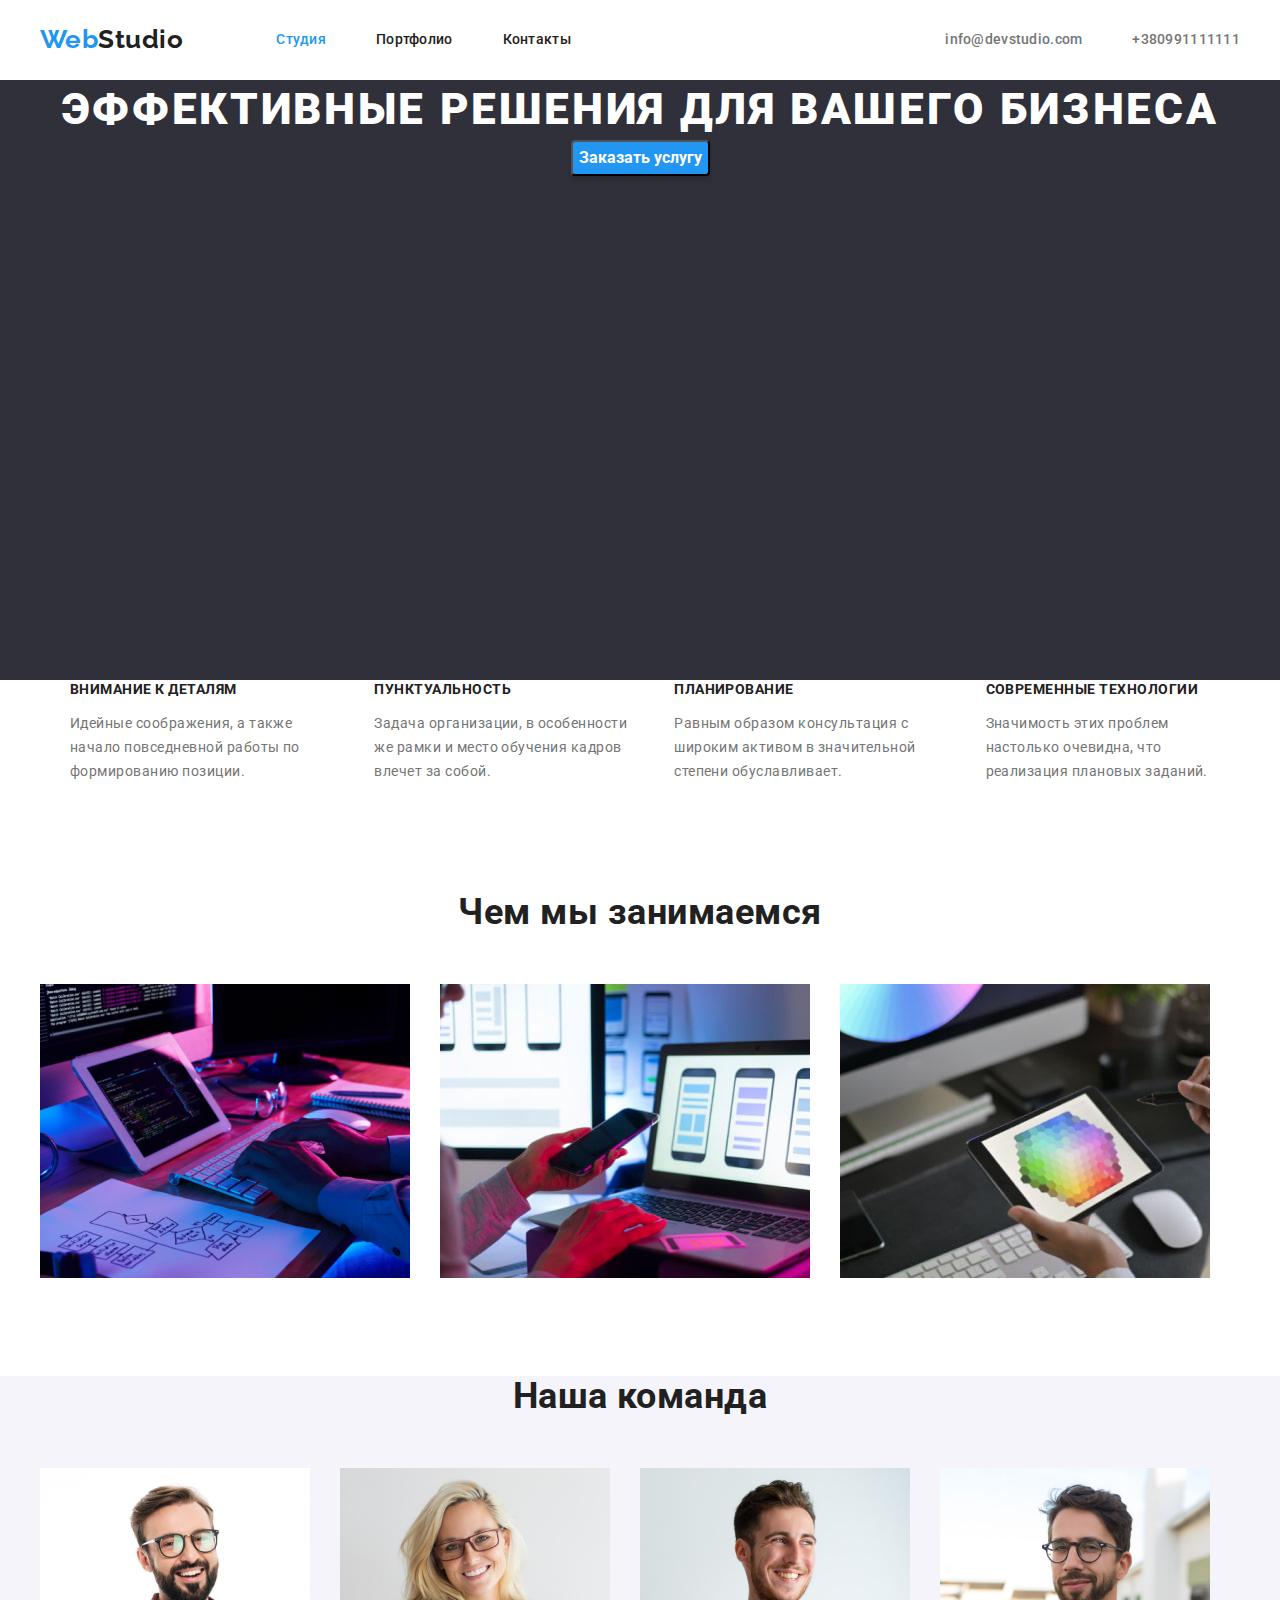
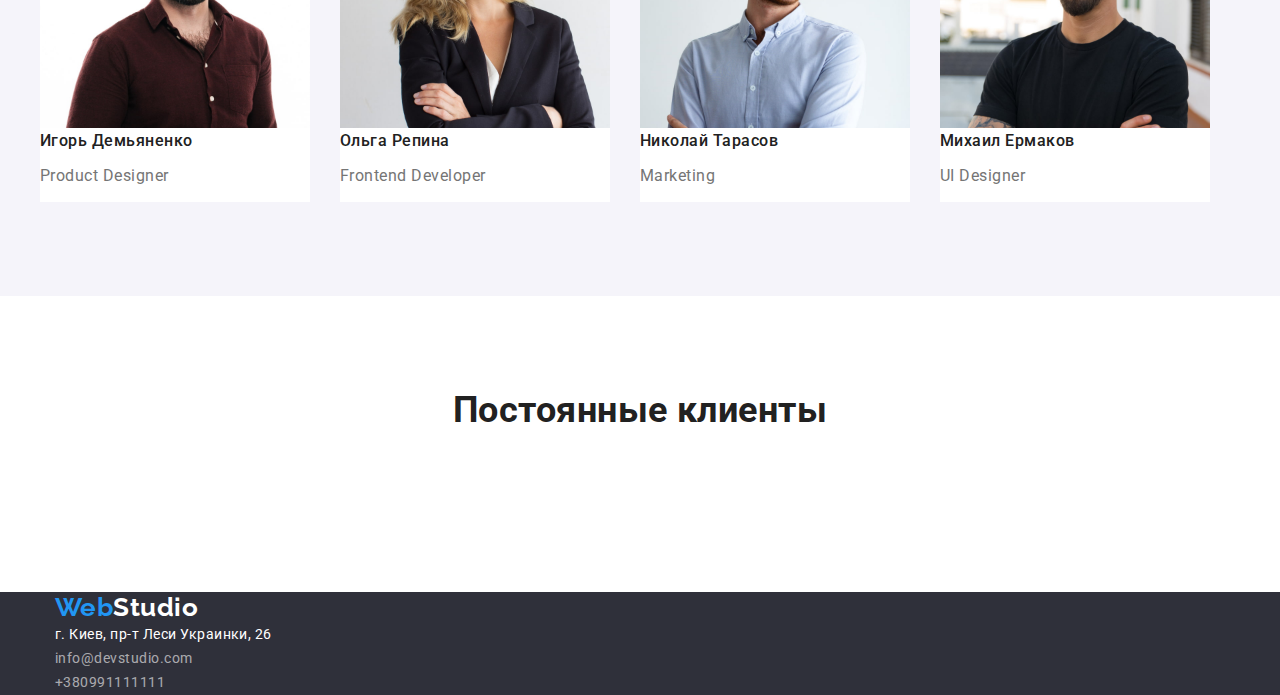
==== index.html @ bba6cf18 "comit 4" ====
<!DOCTYPE html>
<html lang="en"></html>
<head>
  <meta charset="UTF-8" />
  <meta name="vievport" content="width=device-width, initial-scale=1.0" />
  <title>Document</title>
  <link
    href="https://fonts.googleapis.com/css2?family=Raleway:wght@700&family=Roboto:wght@400;500;700;900&display=swap"
    rel="stylesheet"
  />
  <link
    rel="stylesheet"
    href="https://cdnjs.cloudflare.com/ajax/libs/modern-normalize/1.1.0/modern-normalize.min.css"
  />
  <link rel="stylesheet" href="./css/styles.css" />
</head>
<body>
  <header>
    <div class="container header">
      <!-- <logo> -->
      <a href="./images/webStudio.jpg" class="logo heder"
        >Web<span class="studio">Studio</span></a
      >
      <!-- <nav> -->
      <nav>
        <ul class="site-nav list">
          <li class="item">
            <a href="./index.html" class="link curent">Студия</a>
          </li>
          <li class="item">
            <a href="./portfolio.html" class="link">Портфолио</a>
          </li>
          <li class="item">
            <a href="/" class="link">Контакты</a>
          </li>
        </ul>
      </nav>
      <!-- auth -->
      <ul class="site-auth list">
        <li class="item">
          <a href="emailto:info@devstudio.com" class="link"
            >info@devstudio.com</a
          >
        </li>
        <li class="item">
          <a href="tel=+380991111111" class="link">+380991111111</a>
        </li>
      </ul>
    </div>
  </header>

  <!-- <types of work> -->

  <main>
    <!-- hero -->
    <section class="content button">
      <h1 class="hero-text">Эффективные решения для вашего бизнеса</h1>
      <button class="primary" type="button">Заказать услугу</button>
    </section>

    <!-- approach in work -->
    <section class="content work">
      <ul class="list container">
        <li class="work-factory">
          <b class="work-main">Внимание к деталям</b>
          <p class="work-secondary">
            Идейные соображения, а также начало повседневной работы по
            формированию позиции.
          </p>
        </li>
        <li class="work-factory">
          <b class="work-main">Пунктуальность</b>
          <p class="work-secondary">
            Задача организации, в особенности же рамки и место обучения кадров
            влечет за собой.
          </p>
        </li>
        <li class="work-factory">
          <b class="work-main">Планирование</b>
          <p class="work-secondary">
            Равным образом консультация с широким активом в значительной степени
            обуславливает.
          </p>
        </li>
        <li class="work-factory">
          <b class="work-main">Современные технологии</b>
          <p class="work-secondary">
            Значимость этих проблем настолько очевидна, что реализация плановых
            заданий.
          </p>
        </li>
      </ul>
    </section>

    <!-- <types of work in photo> -->
    <section class="content photo">
      <h2 class="head-text">Чем мы занимаемся</h2>
      <ul class="list container">
        <li class="photo-factory">
          <img
            src="./images/img.jpg"
            width="370"
            alt="Bерстка дизайн внешнее оформление"
          />
        </li>
        <li class="photo-factory">
          <img
            src="./images/img2.jpg"
            width="370"
            alt="Разработка мобильный приложений"
          />
        </li>
        <li class="photo-factory">
          <img
            src="./images/img3.jpg"
            width="370"
            alt="Творческая деятельность"
          />
        </li>
      </ul>
    </section>

    <!-- <employees> -->
    <section class="content employees">
      <h2 class="head-text">Наша команда</h2>
      <ul class="list container">
        <li class="fon">
          <img src="./images/1.jpg" width="270" alt="Дезайнер" />
          <h3 class="employees-main">Игорь Демьяненко</h3>
          <p class="employees-secondary">Product Designer</p>
        </li>
        <li class="fon">
          <img src="./images/2.jpg" width="270" alt="Frontend разработчик" />
          <h3 class="employees-main">Ольга Репина</h3>
          <p class="employees-secondary">Frontend Developer</p>
        </li>
        <li class="fon">
          <img src="./images/3.jpg" width="270" alt="Маркетолог" />
          <h3 class="employees-main">Николай Тарасов</h3>
          <p class="employees-secondary">Marketing</p>
        </li>
        <li class="fon">
          <img src="./images/4.jpg" width="270" alt="Дизайнер" />
          <h3 class="employees-main">Михаил Ермаков</h3>
          <p class="employees-secondary">UI Designer</p>
        </li>
      </ul>
    </section>
    <section>
      <h2 class="head-text">Постоянные клиенты</h2>
      <ul>
        <li></li>
        <li></li>
        <li></li>
        <li></li>
        <li></li>
        <li></li>
      </ul>
    </section>
  </main>

  <!-- <supporting information> -->
  <footer class="footer">
    <div class="container-footer">
      <a href="./images/webStudio.jpg" class="logo footer"
        >Web<span class="footer-studio">Studio</span></a
      >
      <adress>
        <ul class="list">
          <li>
            <a
              href="https://www.google.com/maps/place/%D0%B1%D1%83%D0%BB%D1%8C%D0%B2%D0%B0%D1%80+%D0%9B%D0%B5%D1%81%D1%96+%D0%A3%D0%BA%D1%80%D0%B0%D1%97%D0%BD%D0%BA%D0%B8,+26,+%D0%9A%D0%B8%D1%97%D0%B2,+02000/@50.4265807,30.5361971,17z/data=!3m1!4b1!4m5!3m4!1s0x40d4cf0e033ecbe9:0x57a4dffefec77da0!8m2!3d50.4265807!4d30.5383858"
              target="_blank"
              rel="noopener noreferrer"
              class="footer-adres"
              >г. Киев, пр-т Леси Украинки, 26</a
            >
          </li>
          <li>
            <a href="emailto:info@devstudio.com" class="footer-nav"
              >info@devstudio.com</a
            >
          </li>
          <li>
            <a href="tel=+380991111111" class="footer-nav">+380991111111</a>
          </li>
        </ul>
      </adress>
    </div>
  </footer>
</body>
---- css/styles.css ----
:root {
  --primery-text-cplor: #212121;
  --secondary-color: rgba(117, 117, 117, 1);
  --akcent: #2196f3;
  --primary-wite-color: #fff;
  --secondary-color-two: rgba(245, 244, 250, 1);
  --color-fon-hed-fot: rgba(47, 48, 58, 1);
}

body {
  background-color: var(--primary-wite-color);
  color: var(--primery-text-cplor);

  font-family: Roboto, sans-serif;
  letter-spacing: 0.03em;
}

b,
ul,
h1,
h2,
h3,
h4,
h5,
h6 {
  margin: 0;
  padding-left: 0;
}

.list {
  list-style: none;
}

.container {
  display: flex;
  margin-left: auto;
  margin-right: auto;
  align-items: center;
  padding-left: 15px;
  padding-right: 15px;
  width: 1230px;
}

.container-footer {
  margin-left: auto;
  margin-right: auto;
  align-items: center;
  padding-left: 15px;
  padding-right: 15px;
  width: 1200px;
}

/* button----------------------------------------  */
button {
  cursor: pointer;
}
/* button hero */
.button .primary {
  color: var(--primary-wite-color);
  background-color: var(--akcent);

  box-shadow: 0px 4px 4px rgba(0, 0, 0, 0.15);
  border-radius: 4px;

  font-weight: 700;
  font-size: 16px;
  line-height: 30px;
}
/* button two page */
.button .secondary {
  margin-top: 94px;

  font-family: Roboto, sans-serif;
  color: var(--primery-text-cplor);
  background-color: var(--secondary-color-two);
  cursor: pointer;
  font-family: Roboto, sans-serif;

  border-radius: 4px;

  font-weight: 500;
  font-size: 16px;
  line-height: 1.62;
}

.button .secondary:hover,
.button .secondary:focus {
  color: var(--primary-wite-color);
  background-color: var(--akcent);
}

/* header---------------------------------------- */

/* logo----------------------------------------  */

.logo.heder {
  margin-right: 93px;

  color: var(--akcent);
  font-family: Raleway, sans-serif;
  font-weight: 700;
  font-size: 26px;
  line-height: 1.2;

  text-decoration: none;
}

.logo .studio {
  color: var(--primery-text-cplor);
}

/* nav----------------------------------------- */
.site-nav {
  display: flex;
}
.site-nav .item {
  margin-right: 50px;
}
.site-nav .item:last-child {
  margin-right: 0;
}
.site-nav .link {
  display: block;
  padding-top: 32px;
  padding-bottom: 32px;

  color: var(--primery-text-cplor);
  font-weight: 500;
  font-size: 14px;
  line-height: 1.14;
  letter-spacing: 0.02em;

  text-decoration: none;
}
.site-nav .link:hover,
.site-nav .link:focus {
  color: var(--akcent);
}

/* auth----------------------------------------  */
.site-auth {
  display: flex;
  margin-left: auto;
}
.site-auth .item + .item {
  margin-left: 50px;
}
.site-auth .link {
  display: block;
  padding-top: 32px;
  padding-bottom: 32px;

  color: var(--secondary-color);
  font-weight: 500;
  font-size: 14px;
  line-height: 1.14;
  letter-spacing: 0.02em;
  text-decoration: none;
}
.site-auth .link:hover,
.site-auth .link:focus {
  color: var(--akcent);
}

.site-nav .link.curent {
  color: var(--akcent);
}

/* main---------------------------------------- */
/* hero---------------------------------------- */
.content.button {
  background-color: var(--color-fon-hed-fot);
  text-transform: uppercase;

  text-align: center;

  height: 600px;
  margin-left: auto;
  margin-right: auto;
}
.content .hero-text {
  color: var(--primary-wite-color);
  font-weight: 900;
  font-size: 44px;
  line-height: 1.36;
  text-align: center;
  letter-spacing: 0.06em;
}
/* work---------------------------------------- */
.work-factory {
  margin-left: 30px;
}
.work-factory:nth-child(+ 3) {
  margin-right: 0;
}
.work-main {
  text-transform: uppercase;
  font-weight: 700;
  font-size: 14px;
  line-height: 1.14;
}
.work-secondary {
  color: var(--secondary-color);

  font-size: 14px;
  line-height: 1.71;
}

/* photo---------------------------------------- */
.photo-factory {
  margin-right: 30px;
}
.photo-factory:nth-child(+ 3) {
  margin-right: 0;
}

.head-text {
  font-weight: 700;
  font-size: 36px;
  line-height: 1.16;
  text-align: center;
  margin-top: 94px;
  margin-bottom: 50px;
}
/* employees---------------------------------------- */
.content.employees {
  background-color: var(--secondary-color-two);
}
.content.employees .fon {
  background-color: var(--primary-wite-color);
  margin-right: 30px;
  margin-bottom: 94px;
}
.fon:nth-child(+ 1) {
  margin: 0;
}
.content .employees-main {
  font-weight: 500;
  font-size: 16px;
  line-height: 1.18;
}
.content .employees-secondary {
  color: var(--secondary-color);

  font-size: 16px;
  line-height: 1.18;
}

/* content two page---------------------------------------- */
.container.main {
  margin-left: auto;
  margin-right: auto;
}

.content-two-page {
  display: flex;
  flex-wrap: wrap;
  margin-top: 50px;
  margin-bottom: 94px;
}

.photo-text {
  box-sizing: border-box;
  /* border: 1px;
  border-color: aquamarine;  */

  height: 404px;
  width: 370px;
  margin-right: 30px;
  margin-bottom: 30px;
}
.photo-text:nth-child(3n) {
  margin-right: 0;
}
.photo-text:nth-last-child(-n + 3) {
  margin-bottom: 0;
}
.photo-imag {
  text-decoration: none;
}

.photo-main {
  color: var(--primery-text-cplor);
  font-weight: 700;
  font-size: 18px;
  line-height: 2;
  letter-spacing: 0.06em;
}
.photo-secondary {
  color: var(--secondary-color);

  font-size: 18px;
  line-height: 1.97;
}

/* footer---------------------------------------- */
.footer {
  background-color: var(--color-fon-hed-fot);
}
.logo.footer {
  color: var(--akcent);
  font-family: Raleway, sans-serif;
  font-weight: 700;
  font-size: 26px;
  line-height: 1.2;

  text-decoration: none;
}
.footer-studio {
  color: var(--primary-wite-color);
}
.footer .footer-adres {
  color: #fff;

  font-size: 14px;
  line-height: 1.7;

  text-decoration: none;
}
.footer .footer-nav {
  color: rgba(255, 255, 255, 0.6);

  font-size: 14px;
  line-height: 1.7;

  text-decoration: none;
}

/* support information---------------------------------------- */

/* wite: #FFFFFF */
/* color header and footer: rgba(47, 48, 58, 1) */
/* secondary color page: rgba(245, 244, 250, 1) */

/* akcent color: #2196F3 */

/* main text color: #212121 */
/* secondary text color: rgba(117, 117, 117, 1) */

/* color secondary text address: rgba(255, 255, 255, 0.6) */
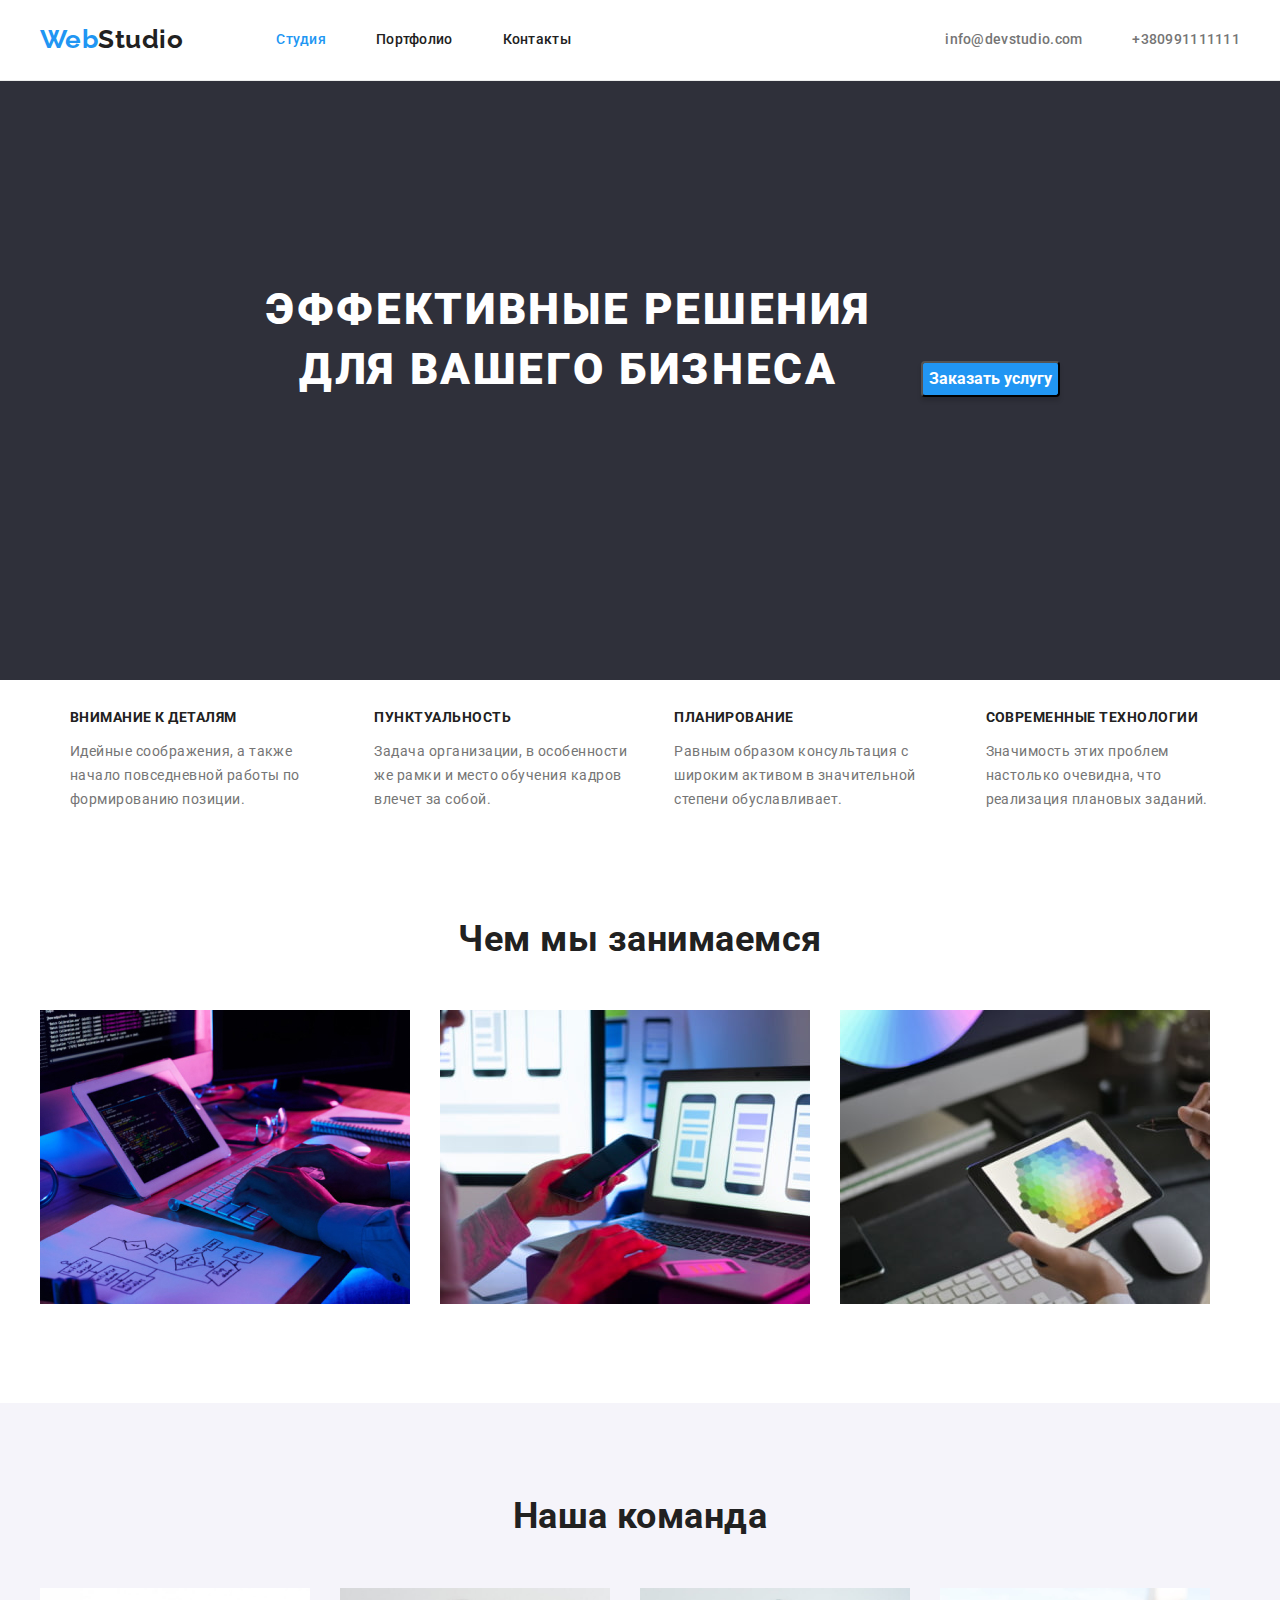
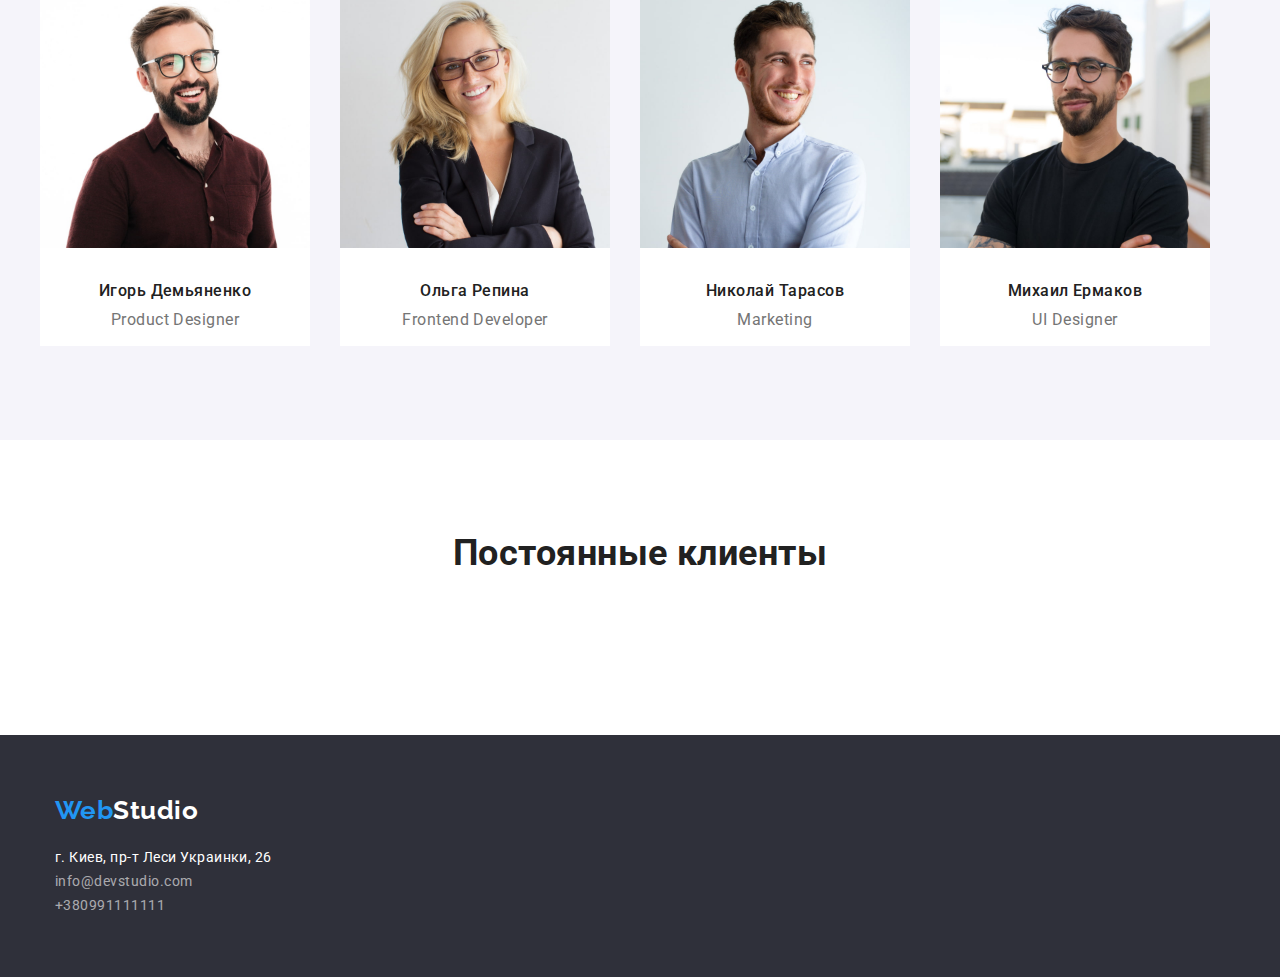
==== commit 08ee02a7: "comit 5" ====
--- a/index.html
+++ b/index.html
@@ -122,27 +122,35 @@
 
     <!-- <employees> -->
     <section class="content employees">
-      <h2 class="head-text">Наша команда</h2>
+      <h2 class="head-text-employees">Наша команда</h2>
       <ul class="list container">
         <li class="fon">
           <img src="./images/1.jpg" width="270" alt="Дезайнер" />
-          <h3 class="employees-main">Игорь Демьяненко</h3>
-          <p class="employees-secondary">Product Designer</p>
+          <div class="photo-text-page-one">
+            <h3 class="employees-main">Игорь Демьяненко</h3>
+            <p class="employees-secondary">Product Designer</p>
+          </div>
         </li>
         <li class="fon">
           <img src="./images/2.jpg" width="270" alt="Frontend разработчик" />
-          <h3 class="employees-main">Ольга Репина</h3>
-          <p class="employees-secondary">Frontend Developer</p>
+          <div class="photo-text-page-one">
+            <h3 class="employees-main">Ольга Репина</h3>
+            <p class="employees-secondary">Frontend Developer</p>
+          </div>
         </li>
         <li class="fon">
           <img src="./images/3.jpg" width="270" alt="Маркетолог" />
-          <h3 class="employees-main">Николай Тарасов</h3>
-          <p class="employees-secondary">Marketing</p>
+          <div class="photo-text-page-one">
+            <h3 class="employees-main">Николай Тарасов</h3>
+            <p class="employees-secondary">Marketing</p>
+          </div>
         </li>
         <li class="fon">
           <img src="./images/4.jpg" width="270" alt="Дизайнер" />
-          <h3 class="employees-main">Михаил Ермаков</h3>
-          <p class="employees-secondary">UI Designer</p>
+          <div class="photo-text-page-one">
+            <h3 class="employees-main">Михаил Ермаков</h3>
+            <p class="employees-secondary">UI Designer</p>
+          </div>
         </li>
       </ul>
     </section>
--- a/css/styles.css
+++ b/css/styles.css
@@ -56,6 +56,8 @@
 }
 /* button hero */
 .button .primary {
+  display: inline-block;
+
   color: var(--primary-wite-color);
   background-color: var(--akcent);
 
@@ -68,8 +70,6 @@
 }
 /* button two page */
 .button .secondary {
-  margin-top: 94px;
-
   font-family: Roboto, sans-serif;
   color: var(--primery-text-cplor);
   background-color: var(--secondary-color-two);
@@ -129,7 +129,6 @@
   font-size: 14px;
   line-height: 1.14;
   letter-spacing: 0.02em;
-
   text-decoration: none;
 }
 .site-nav .link:hover,
@@ -138,6 +137,9 @@
 }
 
 /* auth----------------------------------------  */
+header {
+  outline: 1px solid rgba(236, 236, 236, 1);
+}
 .site-auth {
   display: flex;
   margin-left: auto;
@@ -169,16 +171,21 @@
 /* main---------------------------------------- */
 /* hero---------------------------------------- */
 .content.button {
-  background-color: var(--color-fon-hed-fot);
-  text-transform: uppercase;
-
-  text-align: center;
-
+  text-align: center;
   height: 600px;
   margin-left: auto;
   margin-right: auto;
+
+  background-color: var(--color-fon-hed-fot);
+  text-transform: uppercase;
 }
 .content .hero-text {
+  display: inline-block;
+  width: 696px;
+  height: 120px;
+  padding-top: 200px;
+  text-align: center;
+
   color: var(--primary-wite-color);
   font-weight: 900;
   font-size: 44px;
@@ -194,6 +201,9 @@
   margin-right: 0;
 }
 .work-main {
+  display: block;
+  margin-top: 30px;
+
   text-transform: uppercase;
   font-weight: 700;
   font-size: 14px;
@@ -201,7 +211,6 @@
 }
 .work-secondary {
   color: var(--secondary-color);
-
   font-size: 14px;
   line-height: 1.71;
 }
@@ -215,14 +224,26 @@
 }
 
 .head-text {
+  text-align: center;
+  margin-bottom: 50px;
+  padding-top: 93px;
+
   font-weight: 700;
   font-size: 36px;
   line-height: 1.16;
+}
+
+/* employees---------------------------------------- */
+.head-text-employees {
   text-align: center;
   margin-top: 94px;
   margin-bottom: 50px;
-}
-/* employees---------------------------------------- */
+  padding-top: 93px;
+
+  font-weight: 700;
+  font-size: 36px;
+  line-height: 1.16;
+}
 .content.employees {
   background-color: var(--secondary-color-two);
 }
@@ -234,36 +255,46 @@
 .fon:nth-child(+ 1) {
   margin: 0;
 }
+.photo-text-page-one {
+  display: block;
+  text-align: center;
+}
 .content .employees-main {
   font-weight: 500;
   font-size: 16px;
   line-height: 1.18;
+  margin-top: 30px;
 }
 .content .employees-secondary {
   color: var(--secondary-color);
 
   font-size: 16px;
   line-height: 1.18;
+
+  margin-top: 10px;
 }
 
 /* content two page---------------------------------------- */
+
 .container.main {
-  margin-left: auto;
-  margin-right: auto;
-}
-
+  padding-top: 93px;
+}
+.container.main .secondary {
+  display: inline-block;
+  margin-right: 8px;
+}
 .content-two-page {
   display: flex;
   flex-wrap: wrap;
   margin-top: 50px;
   margin-bottom: 94px;
 }
+.text-info-photo {
+  display: inline-block;
+}
 
 .photo-text {
   box-sizing: border-box;
-  /* border: 1px;
-  border-color: aquamarine;  */
-
   height: 404px;
   width: 370px;
   margin-right: 30px;
@@ -280,6 +311,11 @@
 }
 
 .photo-main {
+  display: inline-block;
+  width: 322px;
+  height: 36;
+  text-align: left;
+
   color: var(--primery-text-cplor);
   font-weight: 700;
   font-size: 18px;
@@ -287,6 +323,12 @@
   letter-spacing: 0.06em;
 }
 .photo-secondary {
+  display: inline-block;
+  width: 322px;
+  height: 30;
+  text-align: left;
+  margin-top: 4px;
+
   color: var(--secondary-color);
 
   font-size: 18px;
@@ -297,7 +339,12 @@
 .footer {
   background-color: var(--color-fon-hed-fot);
 }
+.container-footer {
+  padding-top: 60px;
+  padding-bottom: 60px;
+}
 .logo.footer {
+  display: block;
   color: var(--akcent);
   font-family: Raleway, sans-serif;
   font-weight: 700;
@@ -305,13 +352,13 @@
   line-height: 1.2;
 
   text-decoration: none;
+  margin-bottom: 20px;
 }
 .footer-studio {
   color: var(--primary-wite-color);
 }
 .footer .footer-adres {
   color: #fff;
-
   font-size: 14px;
   line-height: 1.7;
 
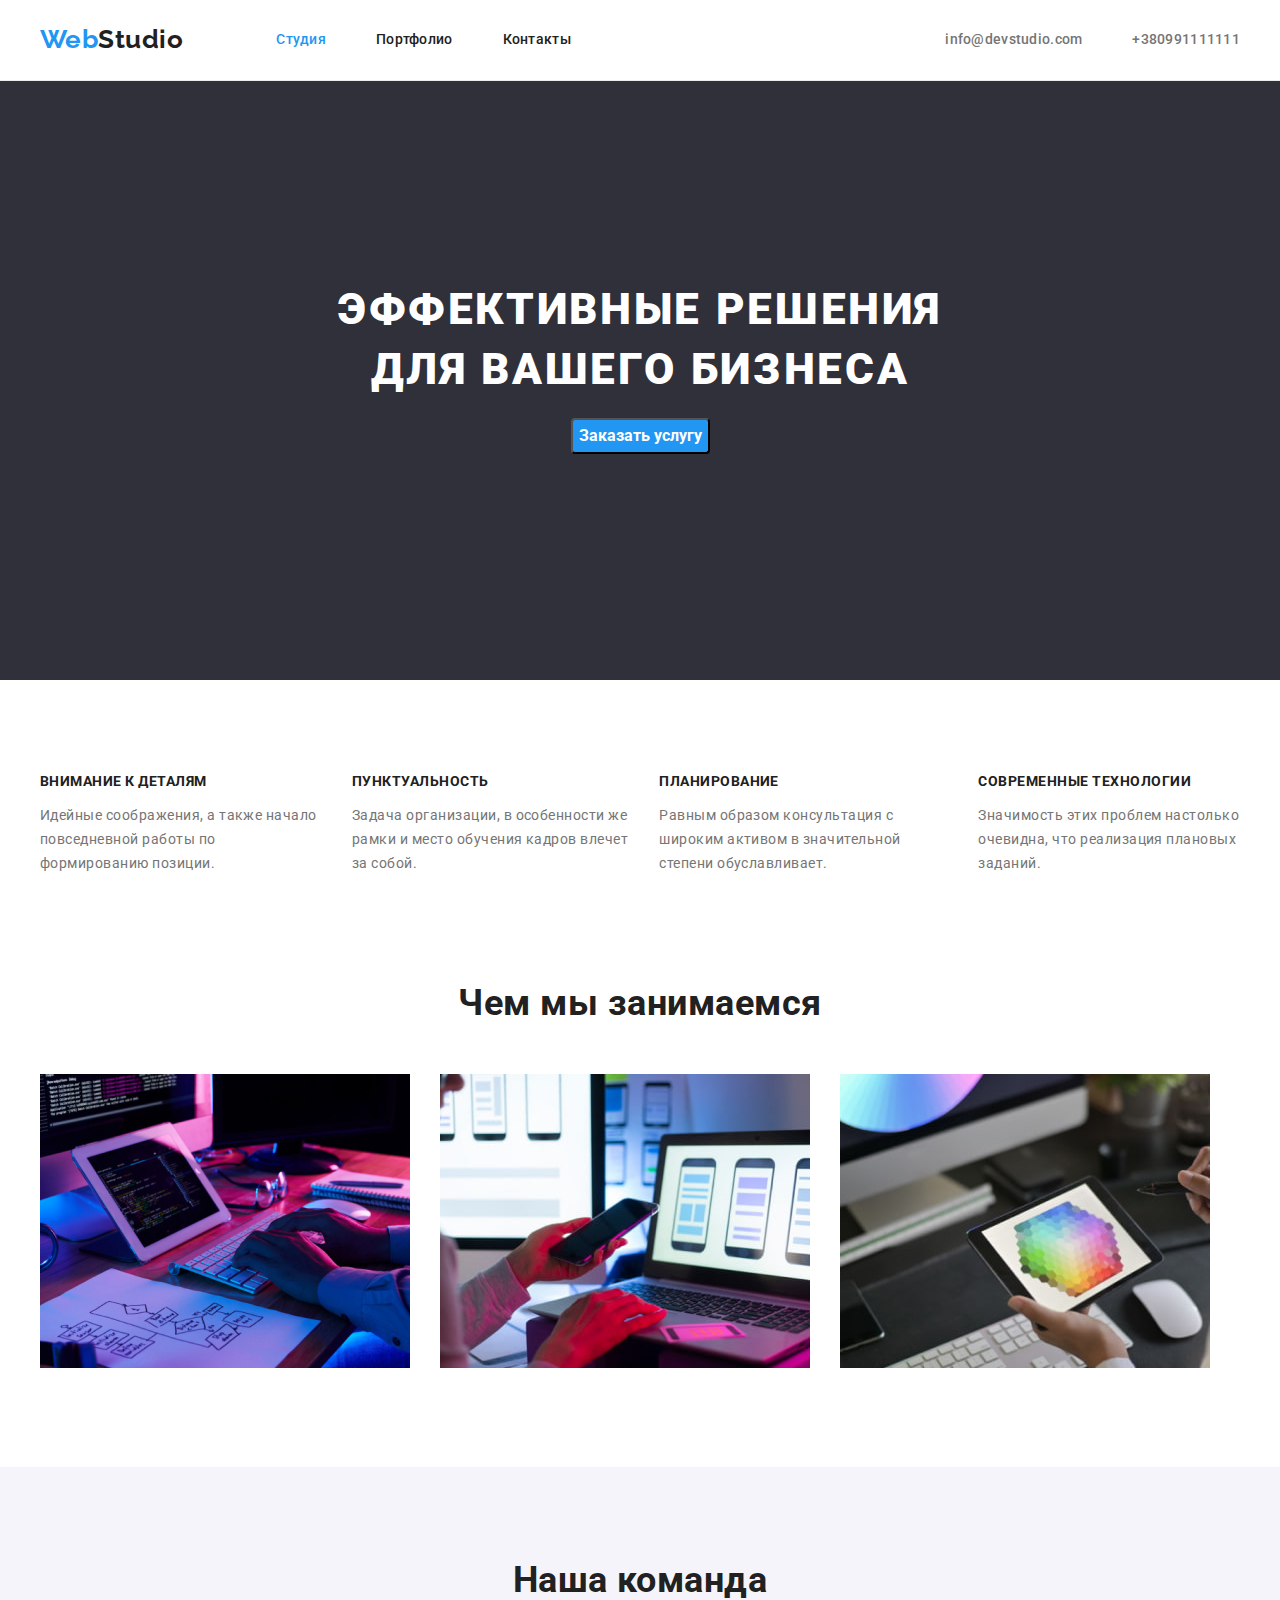
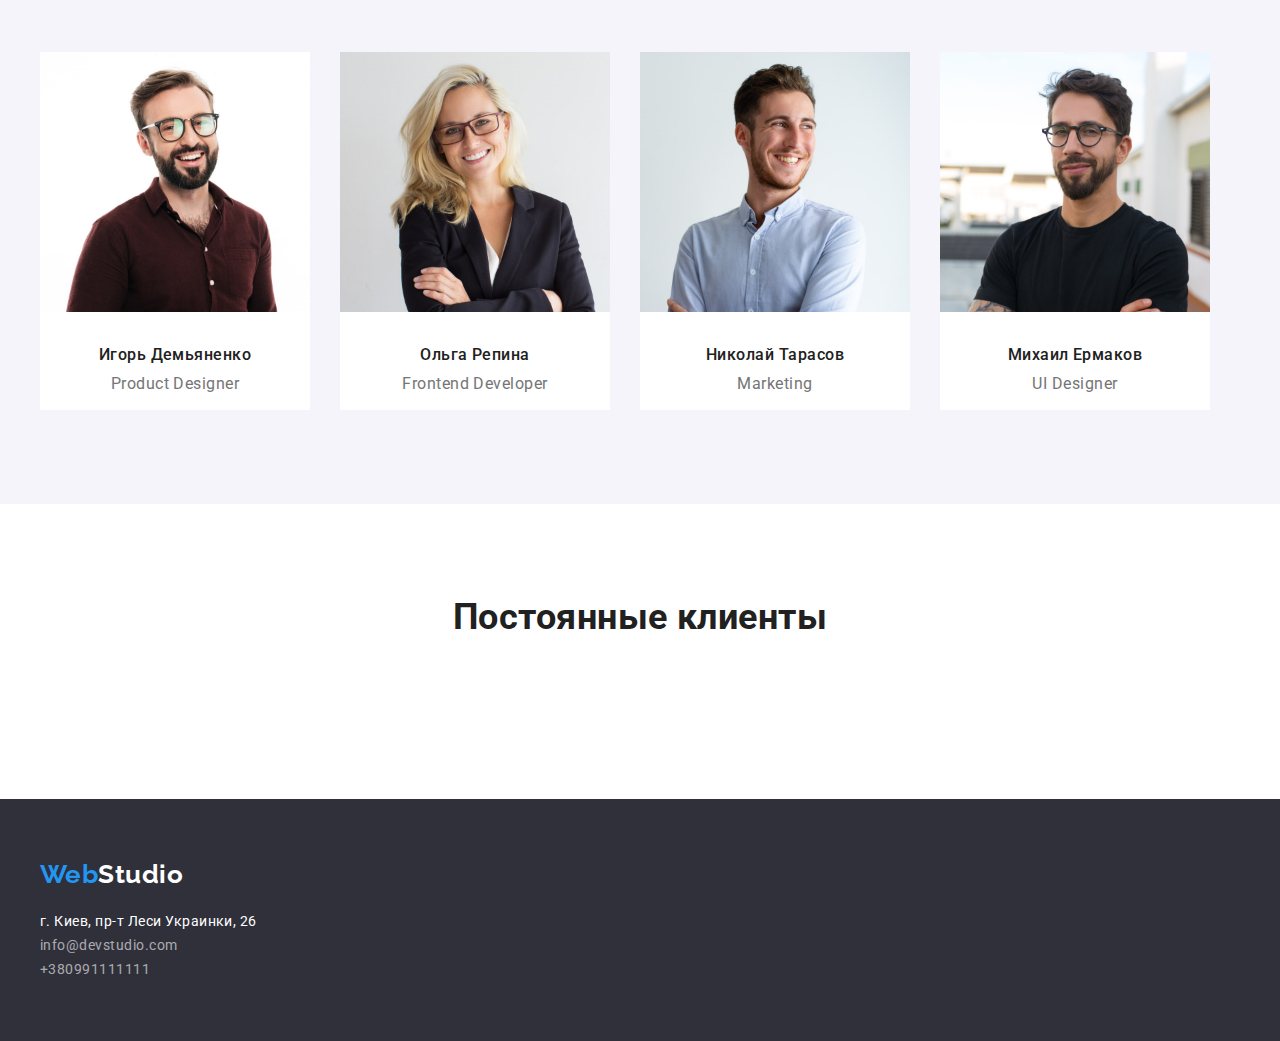
==== commit 12c98272: "comit 6" ====
--- a/index.html
+++ b/index.html
@@ -31,7 +31,7 @@
             <a href="./portfolio.html" class="link">Портфолио</a>
           </li>
           <li class="item">
-            <a href="/" class="link">Контакты</a>
+            <a href="./contacts.html" class="link">Контакты</a>
           </li>
         </ul>
       </nav>
@@ -53,7 +53,7 @@
 
   <main>
     <!-- hero -->
-    <section class="content button">
+    <section class="content hero button">
       <h1 class="hero-text">Эффективные решения для вашего бизнеса</h1>
       <button class="primary" type="button">Заказать услугу</button>
     </section>
--- a/css/styles.css
+++ b/css/styles.css
@@ -24,7 +24,7 @@
 h5,
 h6 {
   margin: 0;
-  padding-left: 0;
+  padding: 0;
 }
 
 .list {
@@ -41,13 +41,25 @@
   width: 1230px;
 }
 
+.container.header {
+  display: flex;
+  margin-left: auto;
+  margin-right: auto;
+  text-align: center;
+  padding-left: 15px;
+  padding-right: 15px;
+  width: 1230px;
+}
 .container-footer {
+  display: block;
   margin-left: auto;
   margin-right: auto;
   align-items: center;
   padding-left: 15px;
   padding-right: 15px;
-  width: 1200px;
+  width: 1230px;
+  padding-top: 60px;
+  padding-bottom: 60px;
 }
 
 /* button----------------------------------------  */
@@ -56,28 +68,40 @@
 }
 /* button hero */
 .button .primary {
-  display: inline-block;
+  display: block;
+  margin-right: auto;
+  margin-left: auto;
+  margin-top: 30px;
 
   color: var(--primary-wite-color);
   background-color: var(--akcent);
-
+  border-radius: 4px;
+  font-weight: 700;
+  font-size: 16px;
+  line-height: 30px;
+  outline: 0px;
+}
+.button .primary:hover,
+.button .primary:focus {
   box-shadow: 0px 4px 4px rgba(0, 0, 0, 0.15);
   border-radius: 4px;
-
   font-weight: 700;
   font-size: 16px;
   line-height: 30px;
 }
 /* button two page */
 .button .secondary {
+  display: block;
+  margin-right: auto;
+  margin-left: auto;
+  outline: auto var(--primary-wite-color);
+
   font-family: Roboto, sans-serif;
   color: var(--primery-text-cplor);
   background-color: var(--secondary-color-two);
   cursor: pointer;
   font-family: Roboto, sans-serif;
-
   border-radius: 4px;
-
   font-weight: 500;
   font-size: 16px;
   line-height: 1.62;
@@ -90,7 +114,9 @@
 }
 
 /* header---------------------------------------- */
-
+header {
+  outline: 1px solid rgba(236, 236, 236, 1);
+}
 /* logo----------------------------------------  */
 
 .logo.heder {
@@ -137,9 +163,7 @@
 }
 
 /* auth----------------------------------------  */
-header {
-  outline: 1px solid rgba(236, 236, 236, 1);
-}
+
 .site-auth {
   display: flex;
   margin-left: auto;
@@ -170,11 +194,10 @@
 
 /* main---------------------------------------- */
 /* hero---------------------------------------- */
-.content.button {
+.content.hero {
+  display: block;
   text-align: center;
   height: 600px;
-  margin-left: auto;
-  margin-right: auto;
 
   background-color: var(--color-fon-hed-fot);
   text-transform: uppercase;
@@ -184,7 +207,7 @@
   width: 696px;
   height: 120px;
   padding-top: 200px;
-  text-align: center;
+  margin: 0;
 
   color: var(--primary-wite-color);
   font-weight: 900;
@@ -194,15 +217,17 @@
   letter-spacing: 0.06em;
 }
 /* work---------------------------------------- */
+.work .container {
+  margin-top: 94px;
+}
 .work-factory {
   margin-left: 30px;
 }
-.work-factory:nth-child(+ 3) {
-  margin-right: 0;
+.work-factory:nth-child(-n + 1) {
+  margin-left: 0;
 }
 .work-main {
   display: block;
-  margin-top: 30px;
 
   text-transform: uppercase;
   font-weight: 700;
@@ -277,10 +302,11 @@
 /* content two page---------------------------------------- */
 
 .container.main {
-  padding-top: 93px;
+  width: 495px;
+  margin-top: 94px;
 }
 .container.main .secondary {
-  display: inline-block;
+  display: flex;
   margin-right: 8px;
 }
 .content-two-page {
@@ -339,10 +365,7 @@
 .footer {
   background-color: var(--color-fon-hed-fot);
 }
-.container-footer {
-  padding-top: 60px;
-  padding-bottom: 60px;
-}
+
 .logo.footer {
   display: block;
   color: var(--akcent);
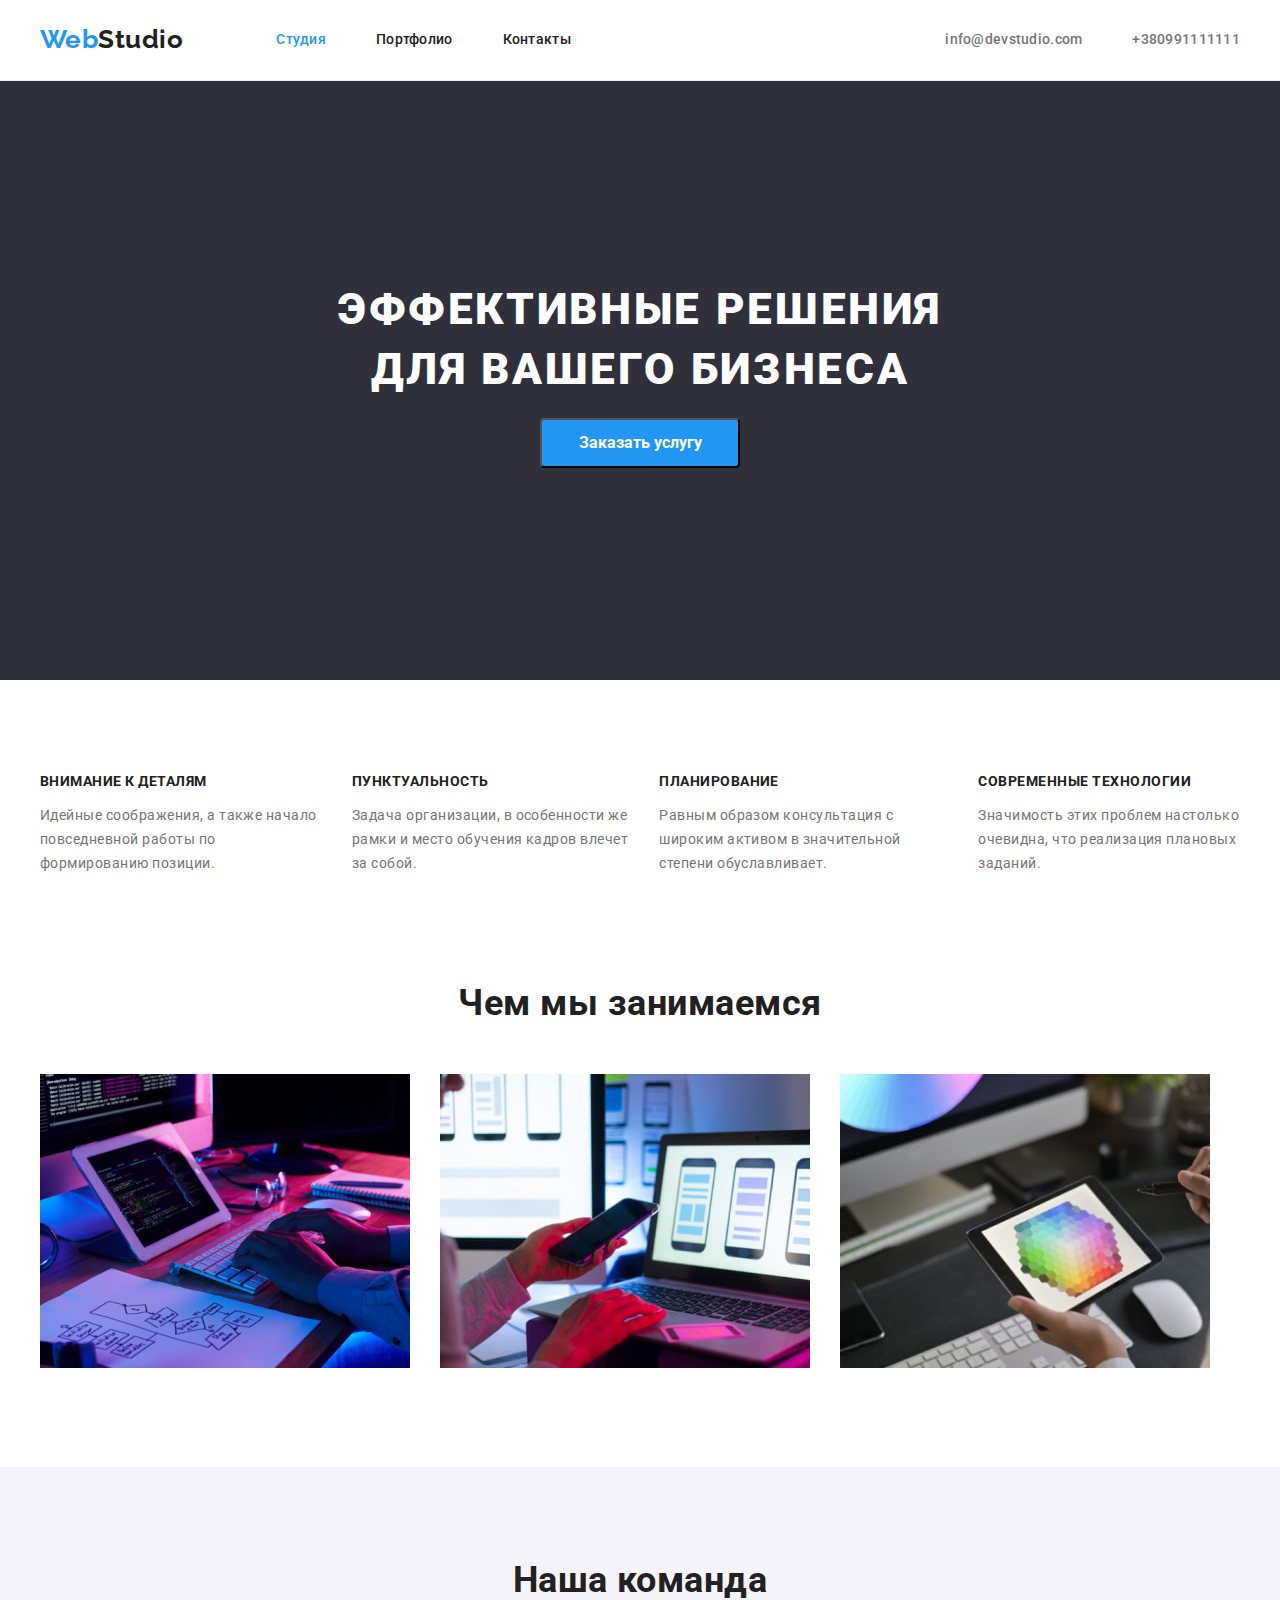
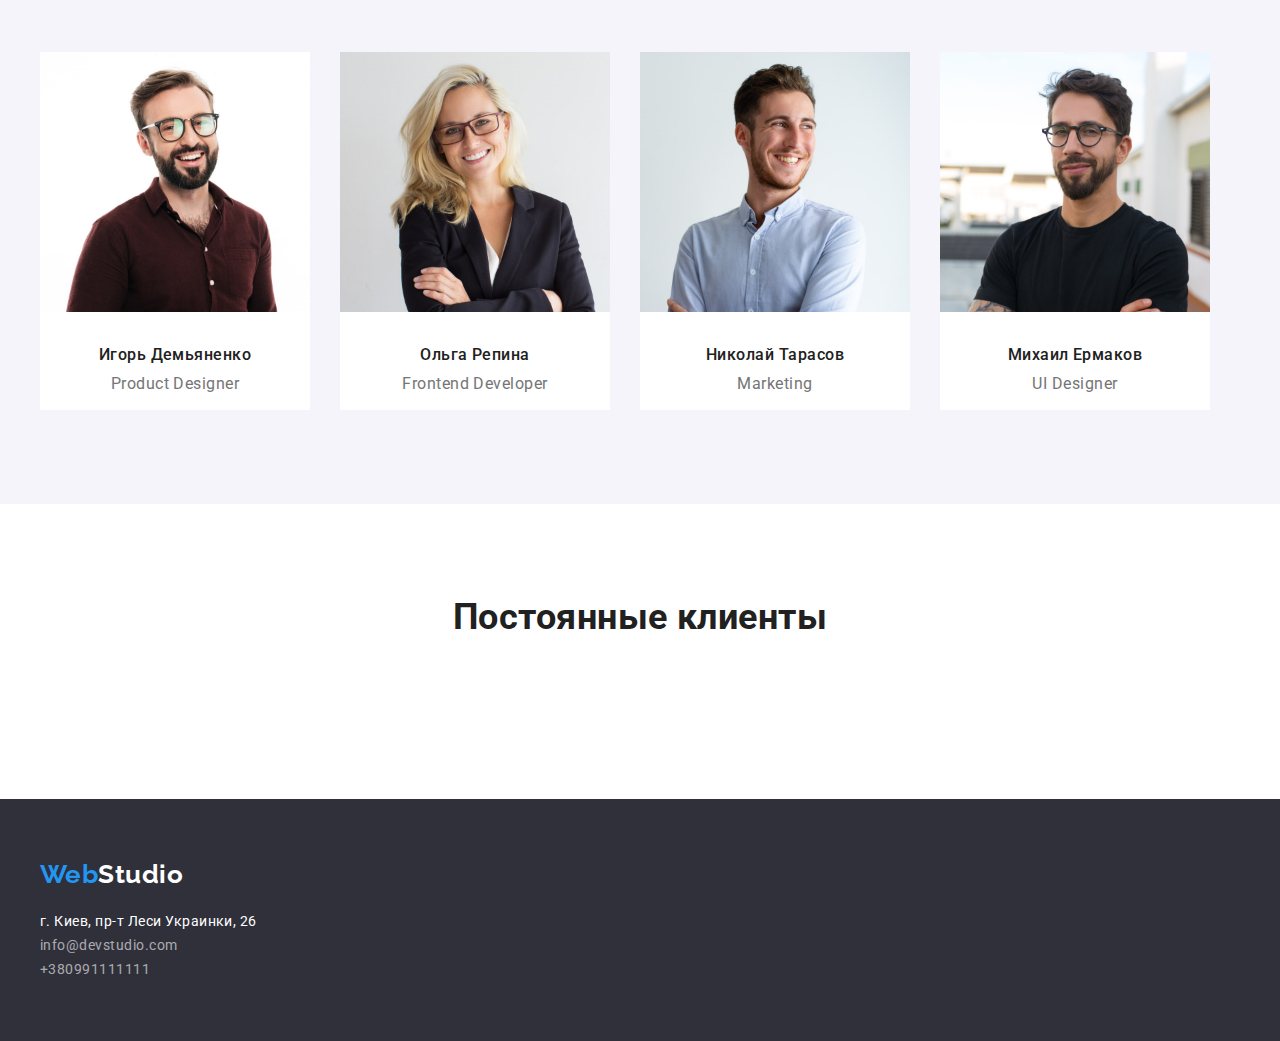
==== commit 39795d64: "comit 7" ====
--- a/index.html
+++ b/index.html
@@ -100,6 +100,7 @@
           <img
             src="./images/img.jpg"
             width="370"
+            height="294"
             alt="Bерстка дизайн внешнее оформление"
           />
         </li>
@@ -107,6 +108,7 @@
           <img
             src="./images/img2.jpg"
             width="370"
+            height="294"
             alt="Разработка мобильный приложений"
           />
         </li>
@@ -114,6 +116,7 @@
           <img
             src="./images/img3.jpg"
             width="370"
+            height="294"
             alt="Творческая деятельность"
           />
         </li>
--- a/css/styles.css
+++ b/css/styles.css
@@ -80,15 +80,10 @@
   font-size: 16px;
   line-height: 30px;
   outline: 0px;
-}
-.button .primary:hover,
-.button .primary:focus {
-  box-shadow: 0px 4px 4px rgba(0, 0, 0, 0.15);
-  border-radius: 4px;
-  font-weight: 700;
-  font-size: 16px;
-  line-height: 30px;
-}
+  width: 200px;
+  height: 50px;
+}
+
 /* button two page */
 .button .secondary {
   display: block;
@@ -99,7 +94,6 @@
   font-family: Roboto, sans-serif;
   color: var(--primery-text-cplor);
   background-color: var(--secondary-color-two);
-  cursor: pointer;
   font-family: Roboto, sans-serif;
   border-radius: 4px;
   font-weight: 500;
@@ -335,6 +329,11 @@
 .photo-imag {
   text-decoration: none;
 }
+.photo-text:hover,
+.photo-text:focus {
+  box-shadow: 0px 1px 1px rgba(0, 0, 0, 0.12), 0px 4px 4px rgba(0, 0, 0, 0.06),
+    1px 4px 6px rgba(0, 0, 0, 0.16);
+}
 
 .photo-main {
   display: inline-block;
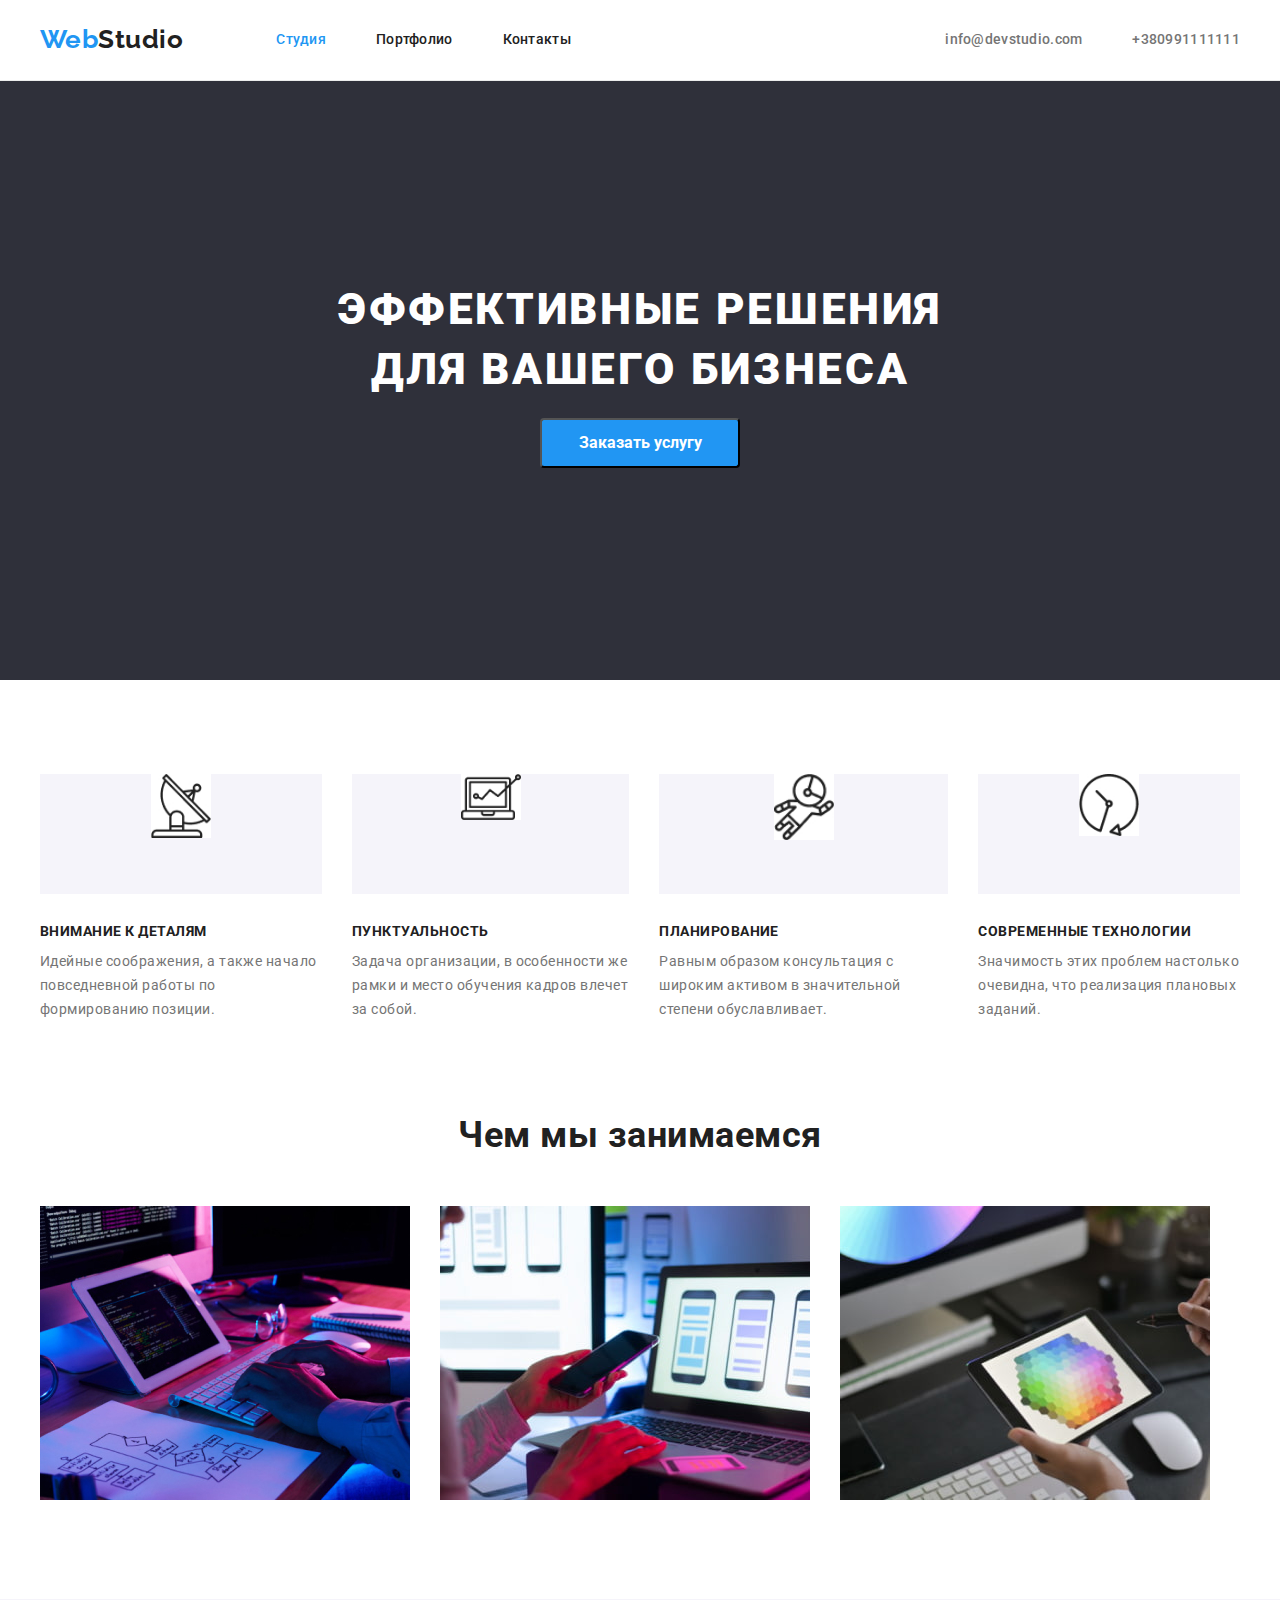
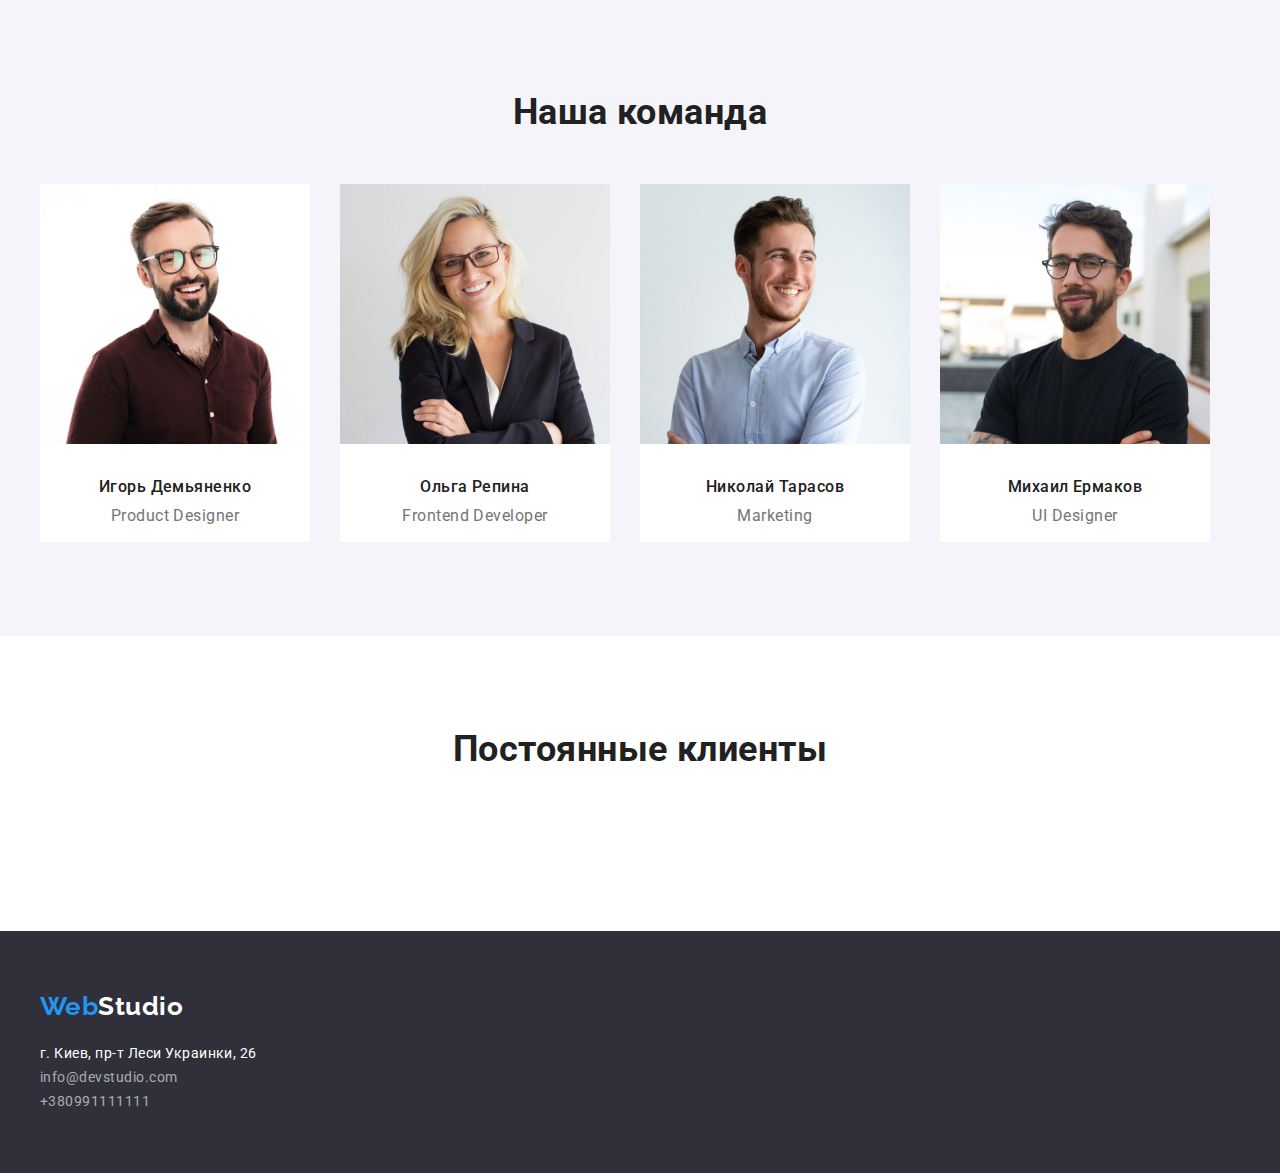
==== commit 500e8993: "comit 8" ====
--- a/index.html
+++ b/index.html
@@ -62,6 +62,9 @@
     <section class="content work">
       <ul class="list container">
         <li class="work-factory">
+          <div class="fon-dop-img">
+            <img src="./images/Vector.jpg" width="60" altr="доп-картинка" />
+          </div>
           <b class="work-main">Внимание к деталям</b>
           <p class="work-secondary">
             Идейные соображения, а также начало повседневной работы по
@@ -69,6 +72,9 @@
           </p>
         </li>
         <li class="work-factory">
+          <div class="fon-dop-img">
+            <img src="./images/Vector (1).jpg" width="60" altr="доп-картинка" />
+          </div>
           <b class="work-main">Пунктуальность</b>
           <p class="work-secondary">
             Задача организации, в особенности же рамки и место обучения кадров
@@ -76,6 +82,9 @@
           </p>
         </li>
         <li class="work-factory">
+          <div class="fon-dop-img">
+            <img src="./images/Vector (2).jpg" width="60" altr="доп-картинка" />
+          </div>
           <b class="work-main">Планирование</b>
           <p class="work-secondary">
             Равным образом консультация с широким активом в значительной степени
@@ -83,6 +92,9 @@
           </p>
         </li>
         <li class="work-factory">
+          <div class="fon-dop-img">
+            <img src="./images/Vector (3).jpg" width="60" altr="доп-картинка" />
+          </div>
           <b class="work-main">Современные технологии</b>
           <p class="work-secondary">
             Значимость этих проблем настолько очевидна, что реализация плановых
--- a/css/styles.css
+++ b/css/styles.css
@@ -220,8 +220,24 @@
 .work-factory:nth-child(-n + 1) {
   margin-left: 0;
 }
+.fon-dop-img {
+  display: block
+  width: 270px;
+  height: 120px;
+  background-color: rgba(245, 244, 250, 1);
+}
+.fon-dop-img img {
+  display: flex;
+  margin-top: auto;
+  margin-bottom: auto;
+  margin-right: auto;
+  margin-left: auto;
+  background-color: rgba(245, 244, 250, 1);
+}
 .work-main {
   display: block;
+  margin-bottom: 10px;
+  margin-top: 30px;
 
   text-transform: uppercase;
   font-weight: 700;
@@ -229,6 +245,8 @@
   line-height: 1.14;
 }
 .work-secondary {
+  margin: 0;
+
   color: var(--secondary-color);
   font-size: 14px;
   line-height: 1.71;
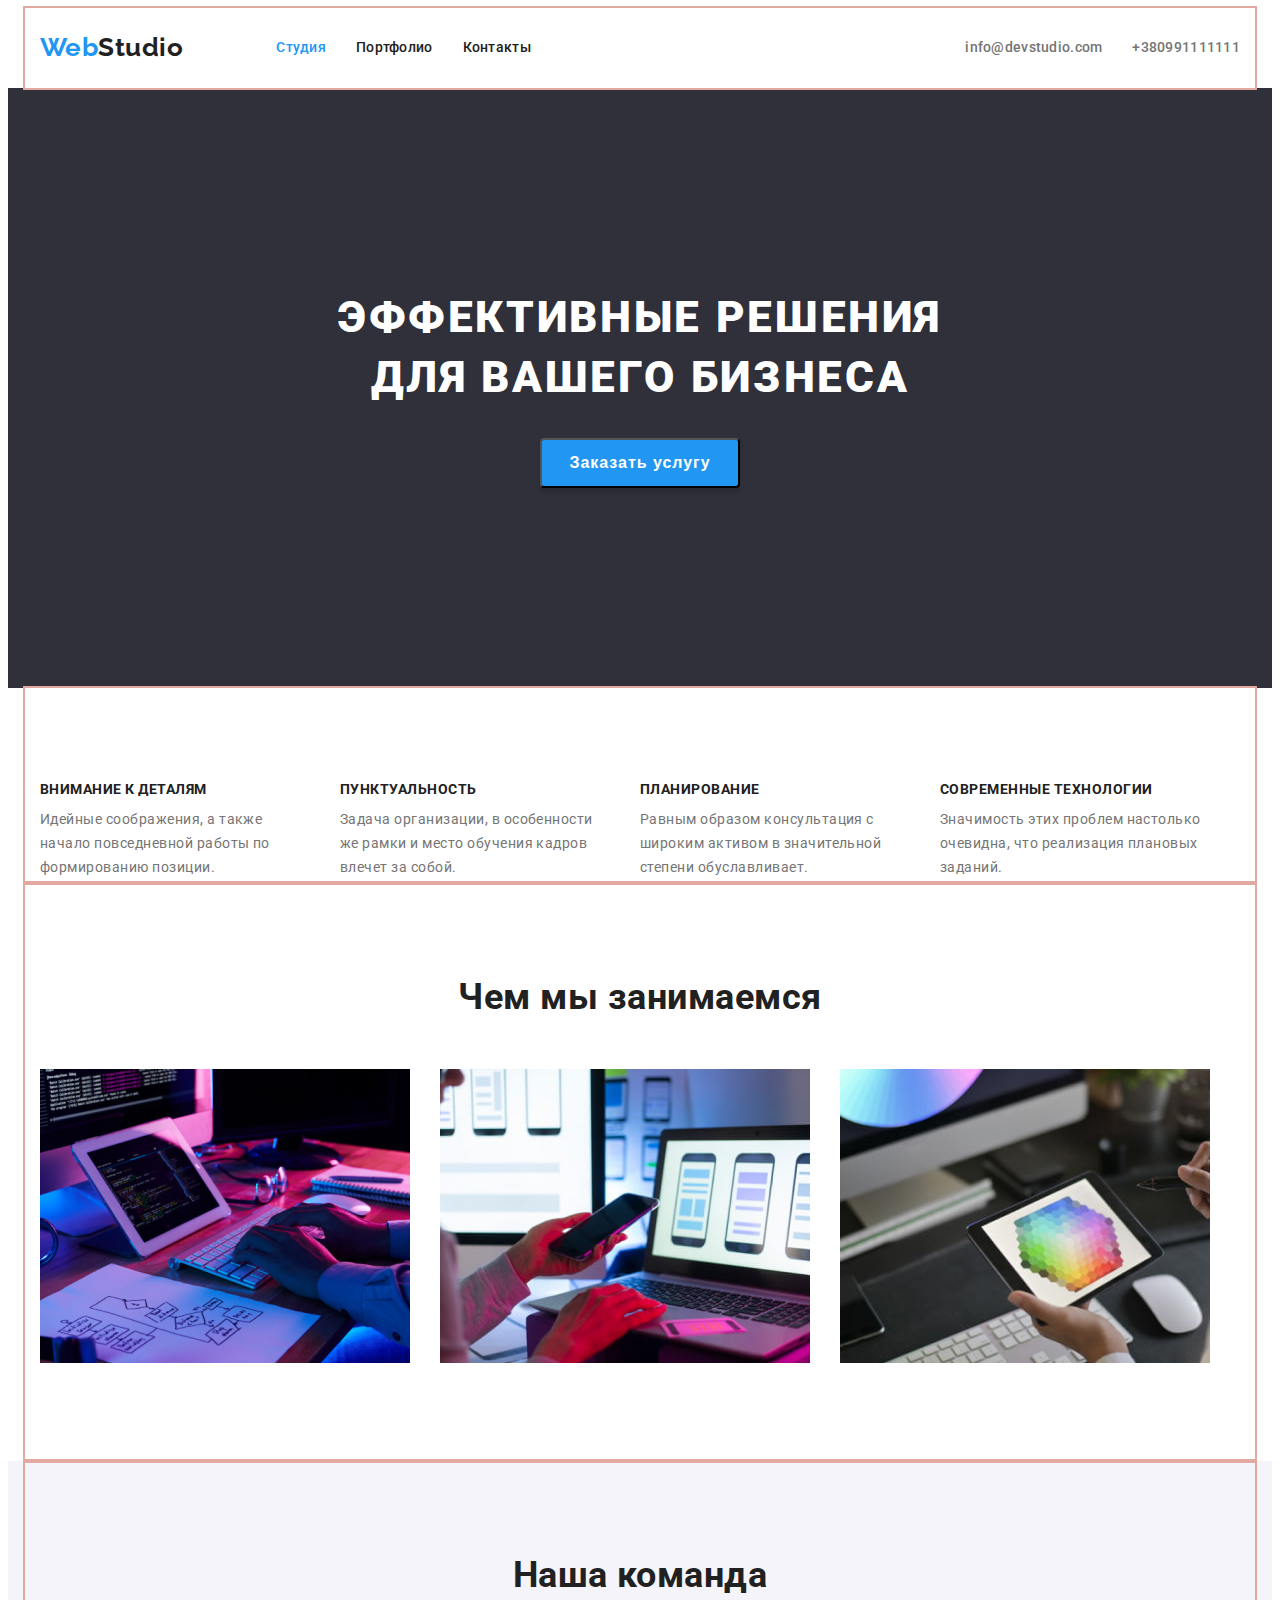
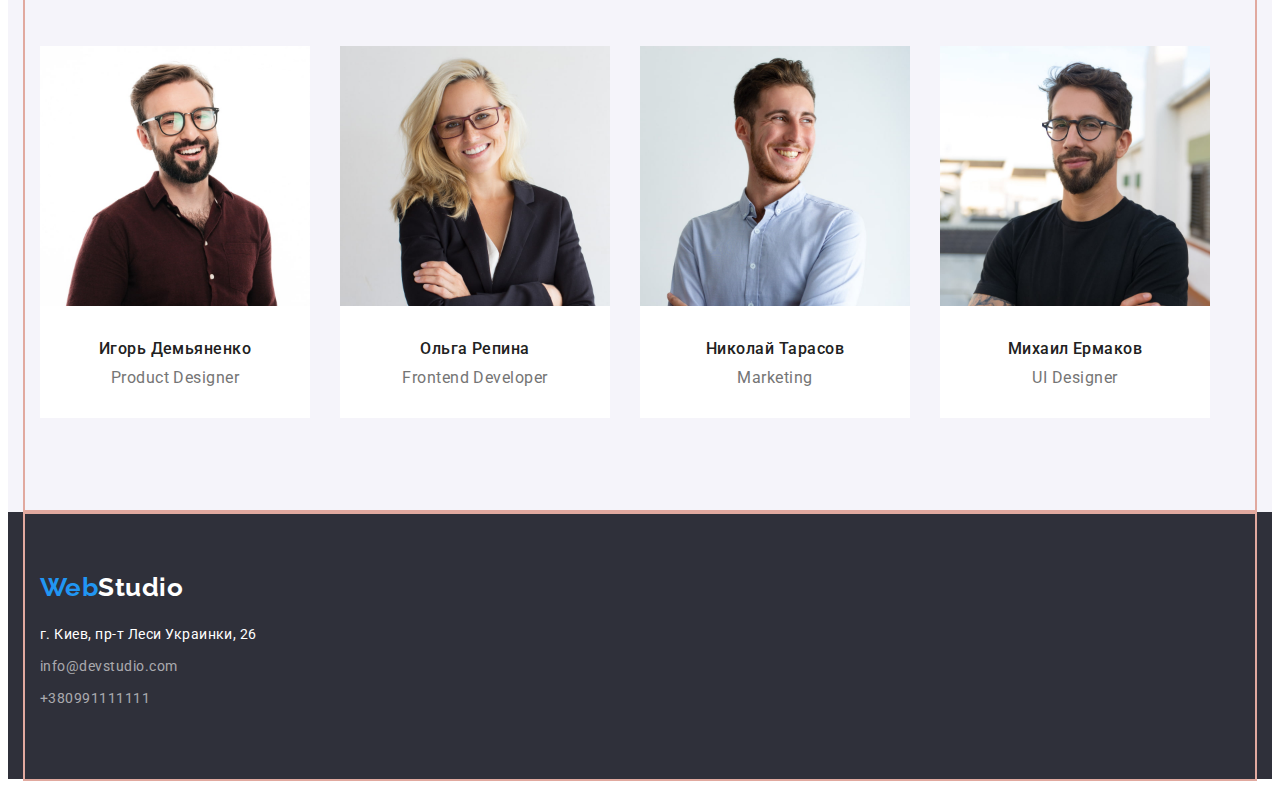
==== commit 3504ffd4: "comit 10" ====
--- a/index.html
+++ b/index.html
@@ -4,26 +4,18 @@
   <meta charset="UTF-8" />
   <meta name="vievport" content="width=device-width, initial-scale=1.0" />
   <title>Document</title>
-  <link
-    href="https://fonts.googleapis.com/css2?family=Raleway:wght@700&family=Roboto:wght@400;500;700;900&display=swap"
-    rel="stylesheet"
-  />
-  <link
-    rel="stylesheet"
-    href="https://cdnjs.cloudflare.com/ajax/libs/modern-normalize/1.1.0/modern-normalize.min.css"
-  />
-  <link rel="stylesheet" href="./css/styles.css" />
+  <link rel="stylesheet" href="https://fonts.googleapis.com/css2?family=Raleway:wght@700&family=Roboto:wght@400;500;700;900&display=swap">
+  <link rel="stylesheet" href="https://cdnjs.cloudflare.com/ajax/libs/modern-normalize/1.1.0/modern-normalize.min.css" integrity="sha512-wpPYUAdjBVSE4KJnH1VR1HeZfpl1ub8YT/NKx4PuQ5NmX2tKuGu6U/JRp5y+Y8XG2tV+wKQpNHVUX03MfMFn9Q==" crossorigin="anonymous" referrerpolicy="no-referrer" />
+  <link rel="stylesheet" href="./css/styles.css">
 </head>
 <body>
-  <header>
-    <div class="container header">
-      <!-- <logo> -->
-      <a href="./images/webStudio.jpg" class="logo heder"
-        >Web<span class="studio">Studio</span></a
-      >
-      <!-- <nav> -->
-      <nav>
-        <ul class="site-nav list">
+  <header class="">
+    <div class="conteiner main-meny">
+      <nav class="nav">
+        <!-- <logo> -->
+        <a href="./images/webStudio.jpg" class="logo">Web<span class="studio">Studio</span></a>
+        <!-- <title> -->
+        <ul  class="site-nav list">
           <li class="item">
             <a href="./index.html" class="link curent">Студия</a>
           </li>
@@ -31,184 +23,135 @@
             <a href="./portfolio.html" class="link">Портфолио</a>
           </li>
           <li class="item">
-            <a href="./contacts.html" class="link">Контакты</a>
+            <a href="/" class="link">Контакты</a>
           </li>
         </ul>
       </nav>
-      <!-- auth -->
-      <ul class="site-auth list">
-        <li class="item">
-          <a href="emailto:info@devstudio.com" class="link"
-            >info@devstudio.com</a
-          >
-        </li>
-        <li class="item">
-          <a href="tel=+380991111111" class="link">+380991111111</a>
-        </li>
-      </ul>
+        <!-- auth -->
+        <ul class="site-auth list">
+          <li class="item">
+            <a href="emailto:info@devstudio.com" class="link">info@devstudio.com</a>
+          </li>
+          <li class="item">
+            <a href="tel=+380991111111" class="link">+380991111111</a>
+          </li>
+        </ul>
     </div>
   </header>
 
-  <!-- <types of work> -->
-
-  <main>
-    <!-- hero -->
-    <section class="content hero button">
+  <main> 
+    <!-- hero --> 
+    <section class="content button">
       <h1 class="hero-text">Эффективные решения для вашего бизнеса</h1>
       <button class="primary" type="button">Заказать услугу</button>
-    </section>
+    </section> 
 
-    <!-- approach in work -->
-    <section class="content work">
-      <ul class="list container">
-        <li class="work-factory">
-          <div class="fon-dop-img">
-            <img src="./images/Vector.jpg" width="60" altr="доп-картинка" />
-          </div>
+    <!-- approach in work --> 
+    <section class="content conteiner">
+      <ul class="list work">
+        <li class="item">
           <b class="work-main">Внимание к деталям</b>
-          <p class="work-secondary">
-            Идейные соображения, а также начало повседневной работы по
-            формированию позиции.
-          </p>
+          <p class="work-secondary">Идейные соображения, а также начало повседневной работы по
+            формированию позиции.</p>
         </li>
-        <li class="work-factory">
-          <div class="fon-dop-img">
-            <img src="./images/Vector (1).jpg" width="60" altr="доп-картинка" />
-          </div>
+        <li class="item">
           <b class="work-main">Пунктуальность</b>
-          <p class="work-secondary">
-            Задача организации, в особенности же рамки и место обучения кадров
-            влечет за собой.
-          </p>
+          <p class="work-secondary">Задача организации, в особенности же рамки и место обучения кадров
+            влечет за собой.</p>
         </li>
-        <li class="work-factory">
-          <div class="fon-dop-img">
-            <img src="./images/Vector (2).jpg" width="60" altr="доп-картинка" />
-          </div>
+        <li class="item">
           <b class="work-main">Планирование</b>
-          <p class="work-secondary">
-            Равным образом консультация с широким активом в значительной степени
-            обуславливает.
-          </p>
+          <p class="work-secondary">Равным образом консультация с широким активом в значительной степени
+            обуславливает.</p>
         </li>
-        <li class="work-factory">
-          <div class="fon-dop-img">
-            <img src="./images/Vector (3).jpg" width="60" altr="доп-картинка" />
-          </div>
+        <li class="item">
           <b class="work-main">Современные технологии</b>
-          <p class="work-secondary">
-            Значимость этих проблем настолько очевидна, что реализация плановых
-            заданий.
-          </p>
+          <p class="work-secondary">Значимость этих проблем настолько очевидна, что реализация плановых
+            заданий.</p>
         </li>
       </ul>
     </section>
 
     <!-- <types of work in photo> -->
-    <section class="content photo">
+    <section class="content photo conteiner">
       <h2 class="head-text">Чем мы занимаемся</h2>
-      <ul class="list container">
-        <li class="photo-factory">
-          <img
-            src="./images/img.jpg"
+      <ul  class="list">
+        <li class="photo">
+          <img src="./images/img.jpg"
+          
             width="370"
-            height="294"
-            alt="Bерстка дизайн внешнее оформление"
-          />
+            alt="Bерстка дизайн внешнее оформление"/>
         </li>
-        <li class="photo-factory">
-          <img
-            src="./images/img2.jpg"
+        <li class="photo">
+          <img src="./images/img2.jpg"
+          
             width="370"
-            height="294"
-            alt="Разработка мобильный приложений"
-          />
+            alt="Разработка мобильный приложений"/>
         </li>
-        <li class="photo-factory">
-          <img
-            src="./images/img3.jpg"
+        <li class="photo">
+          <img src="./images/img3.jpg"
+          
             width="370"
-            height="294"
-            alt="Творческая деятельность"
-          />
+            alt="Творческая деятельность"/>
         </li>
       </ul>
     </section>
 
     <!-- <employees> -->
-    <section class="content employees">
-      <h2 class="head-text-employees">Наша команда</h2>
-      <ul class="list container">
+    <section class="employees">
+      <div class="conteiner">
+        <h2 class="head-text">Наша команда</h2>
+      <ul class="list">
         <li class="fon">
-          <img src="./images/1.jpg" width="270" alt="Дезайнер" />
-          <div class="photo-text-page-one">
-            <h3 class="employees-main">Игорь Демьяненко</h3>
-            <p class="employees-secondary">Product Designer</p>
-          </div>
+          <img src="./images/1.jpg" 
+            Width="270"
+            alt="Дезайнер"/>
+          <h3 class="employees-main">Игорь Демьяненко</h3>
+          <p class="employees-secondary">Product Designer</p>
         </li>
         <li class="fon">
-          <img src="./images/2.jpg" width="270" alt="Frontend разработчик" />
-          <div class="photo-text-page-one">
-            <h3 class="employees-main">Ольга Репина</h3>
-            <p class="employees-secondary">Frontend Developer</p>
-          </div>
+          <img src="./images/2.jpg"
+            Width="270"
+            alt="Frontend разработчик"/>
+          <h3 class="employees-main">Ольга Репина</h3>
+          <p class="employees-secondary">Frontend Developer</p>
         </li>
         <li class="fon">
-          <img src="./images/3.jpg" width="270" alt="Маркетолог" />
-          <div class="photo-text-page-one">
-            <h3 class="employees-main">Николай Тарасов</h3>
-            <p class="employees-secondary">Marketing</p>
-          </div>
+          <img src="./images/3.jpg"
+            Width="270"
+            alt="Маркетолог"/>
+          <h3 class="employees-main">Николай Тарасов</h3>
+          <p class="employees-secondary">Marketing</p
         </li>
         <li class="fon">
-          <img src="./images/4.jpg" width="270" alt="Дизайнер" />
-          <div class="photo-text-page-one">
-            <h3 class="employees-main">Михаил Ермаков</h3>
-            <p class="employees-secondary">UI Designer</p>
-          </div>
+          <img src="./images/4.jpg"
+            Width="270"
+            alt="Дизайнер"/>
+          <h3 class="employees-main">Михаил Ермаков</h3>
+          <p class="employees-secondary">UI Designer</p
         </li>
       </ul>
-    </section>
-    <section>
-      <h2 class="head-text">Постоянные клиенты</h2>
-      <ul>
-        <li></li>
-        <li></li>
-        <li></li>
-        <li></li>
-        <li></li>
-        <li></li>
-      </ul>
+      </div>
+      
     </section>
   </main>
 
   <!-- <supporting information> -->
-  <footer class="footer">
-    <div class="container-footer">
-      <a href="./images/webStudio.jpg" class="logo footer"
-        >Web<span class="footer-studio">Studio</span></a
-      >
+    <footer>
+      <section class="footer conteiner">
+        <a href="./images/webStudio.jpg" class="logo">Web<span class="footer-studio">Studio</span></a>
       <adress>
-        <ul class="list">
-          <li>
-            <a
-              href="https://www.google.com/maps/place/%D0%B1%D1%83%D0%BB%D1%8C%D0%B2%D0%B0%D1%80+%D0%9B%D0%B5%D1%81%D1%96+%D0%A3%D0%BA%D1%80%D0%B0%D1%97%D0%BD%D0%BA%D0%B8,+26,+%D0%9A%D0%B8%D1%97%D0%B2,+02000/@50.4265807,30.5361971,17z/data=!3m1!4b1!4m5!3m4!1s0x40d4cf0e033ecbe9:0x57a4dffefec77da0!8m2!3d50.4265807!4d30.5383858"
-              target="_blank"
-              rel="noopener noreferrer"
-              class="footer-adres"
-              >г. Киев, пр-т Леси Украинки, 26</a
-            >
-          </li>
-          <li>
-            <a href="emailto:info@devstudio.com" class="footer-nav"
-              >info@devstudio.com</a
-            >
-          </li>
-          <li>
-            <a href="tel=+380991111111" class="footer-nav">+380991111111</a>
-          </li>
-        </ul>
-      </adress>
-    </div>
-  </footer>
+      <ul class="list">
+        <li>
+          <a href="https://www.google.com/maps/place/%D0%B1%D1%83%D0%BB%D1%8C%D0%B2%D0%B0%D1%80+%D0%9B%D0%B5%D1%81%D1%96+%D0%A3%D0%BA%D1%80%D0%B0%D1%97%D0%BD%D0%BA%D0%B8,+26,+%D0%9A%D0%B8%D1%97%D0%B2,+02000/@50.4265807,30.5361971,17z/data=!3m1!4b1!4m5!3m4!1s0x40d4cf0e033ecbe9:0x57a4dffefec77da0!8m2!3d50.4265807!4d30.5383858"
+            target="_blank"
+            rel="noopener noreferrer" class="footer-adres">г. Киев, пр-т Леси Украинки, 26</a>
+        </li>
+        <li>
+          <a href="emailto:info@devstudio.com" class="footer-nav">info@devstudio.com</a>
+        </li>
+        <li><a href="tel=+380991111111" class="footer-nav">+380991111111</a></li>
+      </ul>
+  </adress>
+    </footer>
 </body>
--- a/css/styles.css
+++ b/css/styles.css
@@ -14,131 +14,129 @@
   font-family: Roboto, sans-serif;
   letter-spacing: 0.03em;
 }
-
-b,
-ul,
 h1,
 h2,
 h3,
 h4,
 h5,
-h6 {
+h6,
+ul,
+p,
+b {
   margin: 0;
   padding: 0;
 }
-
 .list {
   list-style: none;
-}
-
-.container {
-  display: flex;
+  padding: 0;
+  margin: 0;
+}
+
+.conteiner {
+  width: 1200px;
   margin-left: auto;
   margin-right: auto;
-  align-items: center;
   padding-left: 15px;
   padding-right: 15px;
-  width: 1230px;
-}
-
-.container.header {
-  display: flex;
-  margin-left: auto;
-  margin-right: auto;
-  text-align: center;
-  padding-left: 15px;
-  padding-right: 15px;
-  width: 1230px;
-}
-.container-footer {
-  display: block;
-  margin-left: auto;
-  margin-right: auto;
-  align-items: center;
-  padding-left: 15px;
-  padding-right: 15px;
-  width: 1230px;
-  padding-top: 60px;
-  padding-bottom: 60px;
-}
-
-/* button----------------------------------------  */
-button {
-  cursor: pointer;
-}
-/* button hero */
+
+  outline: 2px solid rgb(225, 169, 159);
+}
+
+/* logo----------------------------------------  */
+
+.logo {
+  margin-right: 93px;
+
+  color: var(--akcent);
+  font-family: Raleway, sans-serif;
+  font-weight: 700;
+  font-size: 26px;
+  line-height: 1.2;
+  text-decoration: none;
+}
+
+.logo .studio {
+  color: var(--primery-text-cplor);
+}
+
+/* BUTTON ----------------------------------------  */
+
+/* button hero ---------------------------------------- */
 .button .primary {
-  display: block;
-  margin-right: auto;
-  margin-left: auto;
   margin-top: 30px;
+
+  width: 200px;
+  height: 50px;
+  box-shadow: 0px 4px 4px rgba(0, 0, 0, 0.15);
+  border-radius: 4px;
 
   color: var(--primary-wite-color);
   background-color: var(--akcent);
-  border-radius: 4px;
+  cursor: pointer;
   font-weight: 700;
   font-size: 16px;
-  line-height: 30px;
-  outline: 0px;
-  width: 200px;
-  height: 50px;
-}
-
-/* button two page */
+  line-height: 1.88;
+  text-align: center;
+  letter-spacing: 0.06em;
+}
+
+/* button two page ---------------------------------------- */
+.button.conteiner .list.main {
+  display: flex;
+  justify-content: center;
+}
+.button.conteiner .main .item:not(:last-child) {
+  margin-right: 30px;
+}
 .button .secondary {
-  display: block;
-  margin-right: auto;
-  margin-left: auto;
-  outline: auto var(--primary-wite-color);
+  padding-top: 6px;
+  padding-bottom: 6px;
+  padding-right: 22px;
+  padding-right: 22px;
 
   font-family: Roboto, sans-serif;
   color: var(--primery-text-cplor);
   background-color: var(--secondary-color-two);
+  cursor: pointer;
   font-family: Roboto, sans-serif;
-  border-radius: 4px;
   font-weight: 500;
   font-size: 16px;
   line-height: 1.62;
+  border-radius: 4px;
 }
 
 .button .secondary:hover,
 .button .secondary:focus {
   color: var(--primary-wite-color);
   background-color: var(--akcent);
-}
-
-/* header---------------------------------------- */
-header {
-  outline: 1px solid rgba(236, 236, 236, 1);
-}
-/* logo----------------------------------------  */
-
-.logo.heder {
-  margin-right: 93px;
-
+  box-shadow: 0px 3px 1px rgba(0, 0, 0, 0.1), 0px 1px 2px rgba(0, 0, 0, 0.08),
+    0px 2px 2px rgba(0, 0, 0, 0.12);
+}
+
+/* HEADER ---------------------------------------- */
+
+.main-meny {
+  display: flex;
+}
+.main-meny .nav {
+  display: flex;
+  align-items: center;
+}
+.site-nav .link.curent {
   color: var(--akcent);
-  font-family: Raleway, sans-serif;
-  font-weight: 700;
-  font-size: 26px;
-  line-height: 1.2;
-
-  text-decoration: none;
-}
-
-.logo .studio {
-  color: var(--primery-text-cplor);
-}
-
-/* nav----------------------------------------- */
+}
+
+/* nav ---------------------------------------- */
 .site-nav {
   display: flex;
 }
-.site-nav .item {
-  margin-right: 50px;
-}
-.site-nav .item:last-child {
-  margin-right: 0;
-}
+.site-nav .item:not(:last-child) {
+  margin-right: 30px;
+}
+/* .site-nav .item + .item {
+  margin-left: 30px;
+} */
+
 .site-nav .link {
   display: block;
   padding-top: 32px;
@@ -156,15 +154,18 @@
   color: var(--akcent);
 }
 
-/* auth----------------------------------------  */
-
+/* auth---------------------------------------- */
 .site-auth {
   display: flex;
   margin-left: auto;
 }
-.site-auth .item + .item {
-  margin-left: 50px;
-}
+.site-auth .item:not(:last-child) {
+  margin-right: 30px;
+}
+/* .site-auth .item + .item {
+  margin-left: 30px;
+} */
+
 .site-auth .link {
   display: block;
   padding-top: 32px;
@@ -182,182 +183,156 @@
   color: var(--akcent);
 }
 
-.site-nav .link.curent {
-  color: var(--akcent);
-}
-
-/* main---------------------------------------- */
-/* hero---------------------------------------- */
-.content.hero {
-  display: block;
+/* MAIN ---------------------------------------- */
+
+/* content one page ---------------------------------------- */
+
+/* hero ---------------------------------------- */
+.content.button {
   text-align: center;
-  height: 600px;
-
+
+  padding-top: 200px;
+  padding-bottom: 200px;
   background-color: var(--color-fon-hed-fot);
   text-transform: uppercase;
 }
 .content .hero-text {
-  display: inline-block;
+  margin-left: auto;
+  margin-right: auto;
+
   width: 696px;
   height: 120px;
-  padding-top: 200px;
-  margin: 0;
-
   color: var(--primary-wite-color);
   font-weight: 900;
   font-size: 44px;
   line-height: 1.36;
-  text-align: center;
   letter-spacing: 0.06em;
 }
-/* work---------------------------------------- */
-.work .container {
-  margin-top: 94px;
-}
-.work-factory {
-  margin-left: 30px;
-}
-.work-factory:nth-child(-n + 1) {
-  margin-left: 0;
-}
-.fon-dop-img {
-  display: block
+/* work ---------------------------------------- */
+.content .work {
+  display: flex;
+  padding-top: 94px;
+}
+.content .work .item:not(:last-child) {
+  margin-right: 30px;
+}
+.content .work-main {
+  display: flex;
+  padding-bottom: 10px;
+
+  text-transform: uppercase;
+  font-weight: 700;
+  font-size: 14px;
+  line-height: 1.14;
+}
+.content .work-secondary {
   width: 270px;
-  height: 120px;
-  background-color: rgba(245, 244, 250, 1);
-}
-.fon-dop-img img {
-  display: flex;
-  margin-top: auto;
-  margin-bottom: auto;
-  margin-right: auto;
-  margin-left: auto;
-  background-color: rgba(245, 244, 250, 1);
-}
-.work-main {
-  display: block;
-  margin-bottom: 10px;
-  margin-top: 30px;
-
-  text-transform: uppercase;
-  font-weight: 700;
-  font-size: 14px;
-  line-height: 1.14;
-}
-.work-secondary {
-  margin: 0;
-
+  height: 75px;
   color: var(--secondary-color);
   font-size: 14px;
   line-height: 1.71;
 }
 
-/* photo---------------------------------------- */
-.photo-factory {
-  margin-right: 30px;
-}
-.photo-factory:nth-child(+ 3) {
-  margin-right: 0;
-}
-
-.head-text {
-  text-align: center;
-  margin-bottom: 50px;
-  padding-top: 93px;
-
+/* photo ---------------------------------------- */
+.content.photo {
+  padding-top: 94px;
+  padding-bottom: 94px;
+}
+
+.content.photo .list {
+  display: flex;
+  padding-top: 50px;
+}
+.content.photo .list .photo:not(:last-child) {
+  margin-right: 30px;
+}
+
+.content .head-text {
   font-weight: 700;
   font-size: 36px;
   line-height: 1.16;
-}
-
-/* employees---------------------------------------- */
-.head-text-employees {
   text-align: center;
-  margin-top: 94px;
+}
+/* employees ---------------------------------------- */
+.employees {
+  background-color: var(--secondary-color-two);
+}
+.employees .conteiner {
+  padding-top: 94px;
+  padding-bottom: 94px;
+}
+.employees .head-text {
   margin-bottom: 50px;
-  padding-top: 93px;
-
   font-weight: 700;
   font-size: 36px;
   line-height: 1.16;
-}
-.content.employees {
-  background-color: var(--secondary-color-two);
-}
-.content.employees .fon {
+  text-align: center;
+}
+.employees .list {
+  display: flex;
+}
+.employees .fon:not(:last-child) {
+  margin-right: 30px;
+}
+.employees .fon {
   background-color: var(--primary-wite-color);
-  margin-right: 30px;
-  margin-bottom: 94px;
-}
-.fon:nth-child(+ 1) {
-  margin: 0;
-}
-.photo-text-page-one {
-  display: block;
-  text-align: center;
-}
-.content .employees-main {
+}
+.employees-main {
+  display: flex;
+  margin-top: 30px;
+  margin-bottom: 10px;
+  justify-content: center;
+
   font-weight: 500;
   font-size: 16px;
   line-height: 1.18;
-  margin-top: 30px;
-}
-.content .employees-secondary {
+}
+.employees-secondary {
+  display: flex;
+  margin-bottom: 30px;
+  justify-content: center;
+
   color: var(--secondary-color);
-
   font-size: 16px;
   line-height: 1.18;
-
-  margin-top: 10px;
-}
-
-/* content two page---------------------------------------- */
-
-.container.main {
-  width: 495px;
-  margin-top: 94px;
-}
-.container.main .secondary {
-  display: flex;
-  margin-right: 8px;
-}
-.content-two-page {
+}
+
+/* content two page ---------------------------------------- */
+.conteiner.two-page {
+  padding-top: 94px;
+  padding-bottom: 94px;
+}
+
+.photo-t-p {
   display: flex;
   flex-wrap: wrap;
-  margin-top: 50px;
-  margin-bottom: 94px;
-}
-.text-info-photo {
-  display: inline-block;
-}
-
-.photo-text {
-  box-sizing: border-box;
-  height: 404px;
-  width: 370px;
+  /* justify-content: space-between; */
+}
+.photo-t-p .item {
   margin-right: 30px;
   margin-bottom: 30px;
 }
-.photo-text:nth-child(3n) {
+.photo-t-p .item:nth-child(3n) {
   margin-right: 0;
 }
-.photo-text:nth-last-child(-n + 3) {
+.photo-t-p .item:nth-last-child(-n + 3) {
   margin-bottom: 0;
 }
-.photo-imag {
-  text-decoration: none;
-}
-.photo-text:hover,
-.photo-text:focus {
+.photo-t-p .item:hover,
+.photo-t-p .item:focus {
   box-shadow: 0px 1px 1px rgba(0, 0, 0, 0.12), 0px 4px 4px rgba(0, 0, 0, 0.06),
     1px 4px 6px rgba(0, 0, 0, 0.16);
 }
 
+.photo-text {
+  padding: 0;
+  text-decoration: none;
+}
 .photo-main {
-  display: inline-block;
-  width: 322px;
-  height: 36;
-  text-align: left;
+  display: block;
+  padding-bottom: 8px;
+  padding-top: 20px;
+  padding-left: 24px;
 
   color: var(--primery-text-cplor);
   font-weight: 700;
@@ -366,50 +341,46 @@
   letter-spacing: 0.06em;
 }
 .photo-secondary {
-  display: inline-block;
-  width: 322px;
-  height: 30;
-  text-align: left;
-  margin-top: 4px;
+  display: block;
+  padding-left: 24px;
+  padding-bottom: 20px;
 
   color: var(--secondary-color);
-
   font-size: 18px;
   line-height: 1.97;
 }
 
-/* footer---------------------------------------- */
-.footer {
+/* FOOTER ---------------------------------------- */
+footer {
   background-color: var(--color-fon-hed-fot);
 }
-
-.logo.footer {
-  display: block;
-  color: var(--akcent);
-  font-family: Raleway, sans-serif;
-  font-weight: 700;
-  font-size: 26px;
-  line-height: 1.2;
-
-  text-decoration: none;
+.footer.conteiner {
+  padding-top: 60px;
+  padding-bottom: 60px;
+}
+.footer .logo {
+  display: block;
   margin-bottom: 20px;
 }
 .footer-studio {
   color: var(--primary-wite-color);
 }
 .footer .footer-adres {
+  display: block;
+  margin-bottom: 8px;
+
   color: #fff;
   font-size: 14px;
   line-height: 1.7;
-
   text-decoration: none;
 }
 .footer .footer-nav {
+  display: block;
+  margin-bottom: 8px;
+
   color: rgba(255, 255, 255, 0.6);
-
   font-size: 14px;
   line-height: 1.7;
-
   text-decoration: none;
 }
 
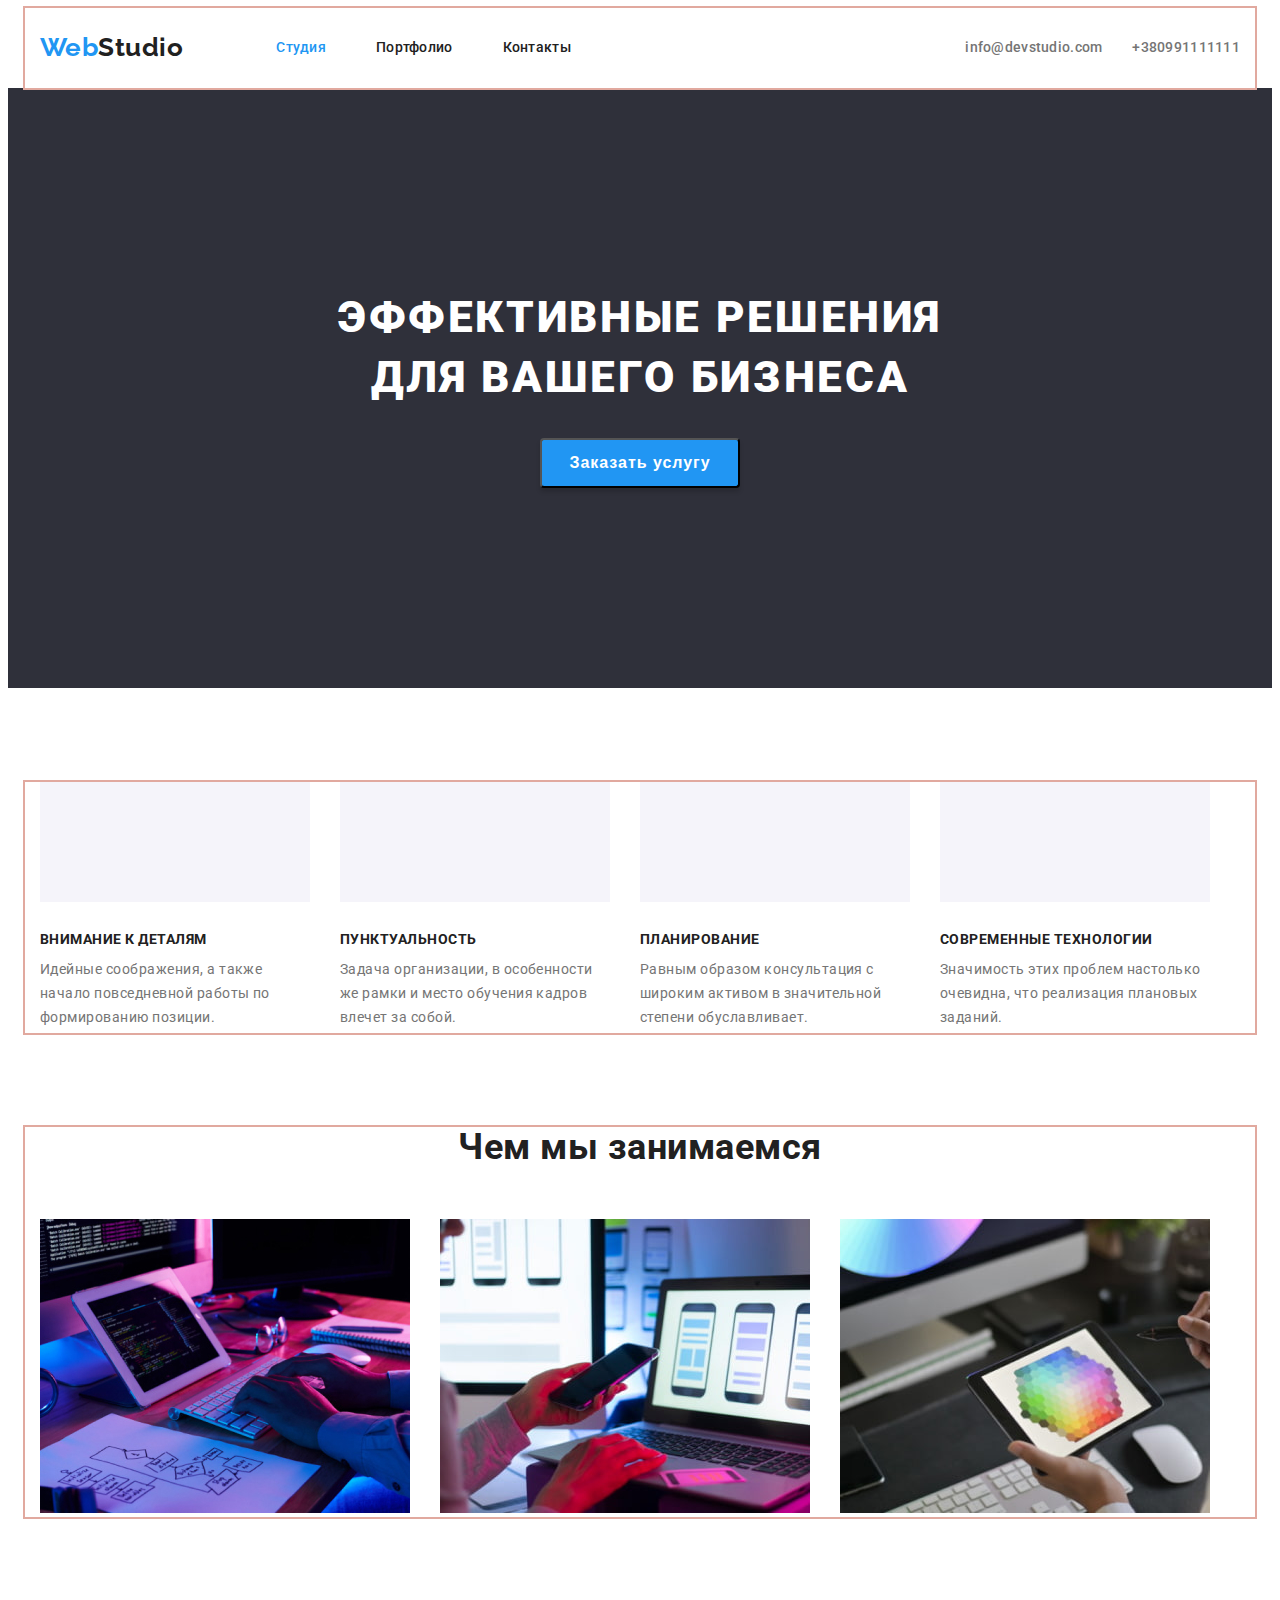
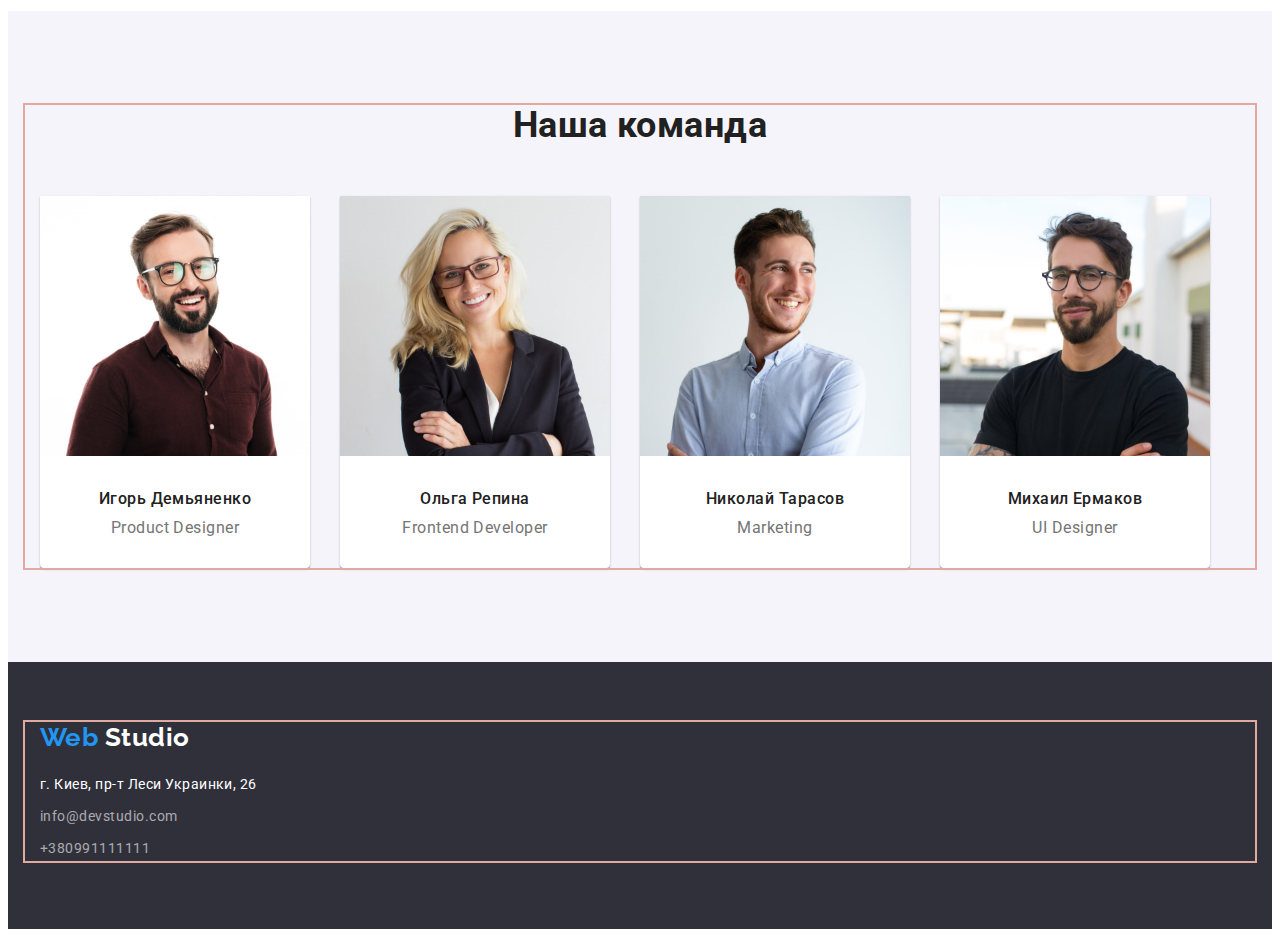
==== commit 82e7e580: "comit 13" ====
--- a/index.html
+++ b/index.html
@@ -4,18 +4,29 @@
   <meta charset="UTF-8" />
   <meta name="vievport" content="width=device-width, initial-scale=1.0" />
   <title>Document</title>
-  <link rel="stylesheet" href="https://fonts.googleapis.com/css2?family=Raleway:wght@700&family=Roboto:wght@400;500;700;900&display=swap">
-  <link rel="stylesheet" href="https://cdnjs.cloudflare.com/ajax/libs/modern-normalize/1.1.0/modern-normalize.min.css" integrity="sha512-wpPYUAdjBVSE4KJnH1VR1HeZfpl1ub8YT/NKx4PuQ5NmX2tKuGu6U/JRp5y+Y8XG2tV+wKQpNHVUX03MfMFn9Q==" crossorigin="anonymous" referrerpolicy="no-referrer" />
-  <link rel="stylesheet" href="./css/styles.css">
+  <link
+    rel="stylesheet"
+    href="https://fonts.googleapis.com/css2?family=Raleway:wght@700&family=Roboto:wght@400;500;700;900&display=swap"
+  />
+  <link
+    rel="stylesheet"
+    href="https://cdnjs.cloudflare.com/ajax/libs/modern-normalize/1.1.0/modern-normalize.min.css"
+    integrity="sha512-wpPYUAdjBVSE4KJnH1VR1HeZfpl1ub8YT/NKx4PuQ5NmX2tKuGu6U/JRp5y+Y8XG2tV+wKQpNHVUX03MfMFn9Q=="
+    crossorigin="anonymous"
+    referrerpolicy="no-referrer"
+  />
+  <link rel="stylesheet" href="./css/styles.css" />
 </head>
 <body>
   <header class="">
     <div class="conteiner main-meny">
       <nav class="nav">
         <!-- <logo> -->
-        <a href="./images/webStudio.jpg" class="logo">Web<span class="studio">Studio</span></a>
+        <a href="./images/webStudio.jpg" class="logo"
+          >Web<span class="studio">Studio</span></a
+        >
         <!-- <title> -->
-        <ul  class="site-nav list">
+        <ul class="site-nav list">
           <li class="item">
             <a href="./index.html" class="link curent">Студия</a>
           </li>
@@ -27,131 +38,170 @@
           </li>
         </ul>
       </nav>
-        <!-- auth -->
-        <ul class="site-auth list">
-          <li class="item">
-            <a href="emailto:info@devstudio.com" class="link">info@devstudio.com</a>
-          </li>
-          <li class="item">
-            <a href="tel=+380991111111" class="link">+380991111111</a>
-          </li>
-        </ul>
+      <!-- auth -->
+      <ul class="site-auth list">
+        <li class="item">
+          <a href="emailto:info@devstudio.com" class="link"
+            >info@devstudio.com</a
+          >
+        </li>
+        <li class="item">
+          <a href="tel=+380991111111" class="link">+380991111111</a>
+        </li>
+      </ul>
     </div>
   </header>
 
-  <main> 
-    <!-- hero --> 
-    <section class="content button">
+  <main>
+    <!-- hero -->
+    <section class="content hero">
       <h1 class="hero-text">Эффективные решения для вашего бизнеса</h1>
       <button class="primary" type="button">Заказать услугу</button>
-    </section> 
-
-    <!-- approach in work --> 
-    <section class="content conteiner">
-      <ul class="list work">
-        <li class="item">
+    </section>
+
+    <!-- approach in work -->
+    <section class="content work">
+      <ul class="list work conteiner">
+        <li class="item">
+          <div class="item2">
+            <!-- <img class="item3" src="./images/Vector.png" alt="вектор" width="70" /> -->
+          </div>
           <b class="work-main">Внимание к деталям</b>
-          <p class="work-secondary">Идейные соображения, а также начало повседневной работы по
-            формированию позиции.</p>
-        </li>
-        <li class="item">
+          <p class="work-secondary">
+            Идейные соображения, а также начало повседневной работы по
+            формированию позиции.
+          </p>
+        </li>
+        <li class="item">
+          <div class="item2">
+            <!-- <img class="item3" src="./images/Vector (1).png" alt="вектор" width="70" /> -->
+          </div>
           <b class="work-main">Пунктуальность</b>
-          <p class="work-secondary">Задача организации, в особенности же рамки и место обучения кадров
-            влечет за собой.</p>
-        </li>
-        <li class="item">
+          <p class="work-secondary">
+            Задача организации, в особенности же рамки и место обучения кадров
+            влечет за собой.
+          </p>
+        </li>
+        <li class="item">
+          <div class="item2">
+            <!-- <img class="item3" src="./images/Vector (2).png" alt="вектор" width="70" /> -->
+          </div>
           <b class="work-main">Планирование</b>
-          <p class="work-secondary">Равным образом консультация с широким активом в значительной степени
-            обуславливает.</p>
-        </li>
-        <li class="item">
+          <p class="work-secondary">
+            Равным образом консультация с широким активом в значительной степени
+            обуславливает.
+          </p>
+        </li>
+        <li class="item">
+          <div class="item2">
+            <!-- <img class="item3" src="./images/Vector (3).png" alt="вектор" width="70" /> -->
+          </div>
           <b class="work-main">Современные технологии</b>
-          <p class="work-secondary">Значимость этих проблем настолько очевидна, что реализация плановых
-            заданий.</p>
+          <p class="work-secondary">
+            Значимость этих проблем настолько очевидна, что реализация плановых
+            заданий.
+          </p>
         </li>
       </ul>
     </section>
 
     <!-- <types of work in photo> -->
-    <section class="content photo conteiner">
-      <h2 class="head-text">Чем мы занимаемся</h2>
-      <ul  class="list">
-        <li class="photo">
-          <img src="./images/img.jpg"
-          
-            width="370"
-            alt="Bерстка дизайн внешнее оформление"/>
-        </li>
-        <li class="photo">
-          <img src="./images/img2.jpg"
-          
-            width="370"
-            alt="Разработка мобильный приложений"/>
-        </li>
-        <li class="photo">
-          <img src="./images/img3.jpg"
-          
-            width="370"
-            alt="Творческая деятельность"/>
-        </li>
-      </ul>
+    <section class="content photo">
+      <div class="conteiner">
+        <h2 class="head-text">Чем мы занимаемся</h2>
+        <ul class="list">
+          <li class="photo">
+            <img
+              src="./images/img.jpg"
+              width="370"
+              alt="Bерстка дизайн внешнее оформление"
+            />
+          </li>
+          <li class="photo">
+            <img
+              src="./images/img2.jpg"
+              width="370"
+              alt="Разработка мобильный приложений"
+            />
+          </li>
+          <li class="photo">
+            <img
+              src="./images/img3.jpg"
+              width="370"
+              alt="Творческая деятельность"
+            />
+          </li>
+        </ul>
+      </div>
     </section>
 
     <!-- <employees> -->
     <section class="employees">
       <div class="conteiner">
         <h2 class="head-text">Наша команда</h2>
-      <ul class="list">
-        <li class="fon">
-          <img src="./images/1.jpg" 
-            Width="270"
-            alt="Дезайнер"/>
-          <h3 class="employees-main">Игорь Демьяненко</h3>
-          <p class="employees-secondary">Product Designer</p>
-        </li>
-        <li class="fon">
-          <img src="./images/2.jpg"
-            Width="270"
-            alt="Frontend разработчик"/>
-          <h3 class="employees-main">Ольга Репина</h3>
-          <p class="employees-secondary">Frontend Developer</p>
-        </li>
-        <li class="fon">
-          <img src="./images/3.jpg"
-            Width="270"
-            alt="Маркетолог"/>
-          <h3 class="employees-main">Николай Тарасов</h3>
-          <p class="employees-secondary">Marketing</p
-        </li>
-        <li class="fon">
-          <img src="./images/4.jpg"
-            Width="270"
-            alt="Дизайнер"/>
-          <h3 class="employees-main">Михаил Ермаков</h3>
-          <p class="employees-secondary">UI Designer</p
-        </li>
-      </ul>
+        <ul class="list">
+          <li class="fon">
+            <img src="./images/1.jpg" width="270" alt="Дезайнер" />
+            <div class="employees-div">
+              <h3 class="employees-main">Игорь Демьяненко</h3>
+              <p class="employees-secondary">Product Designer</p>
+            </div>
+          </li>
+          <li class="fon">
+            <img src="./images/2.jpg" width="270" alt="Frontend разработчик" />
+            <div class="employees-div">
+              <h3 class="employees-main">Ольга Репина</h3>
+              <p class="employees-secondary">Frontend Developer</p>
+            </div>
+          </li>
+          <li class="fon">
+            <img src="./images/3.jpg" width="270" alt="Маркетолог" />
+            <div class="employees-div">
+              <h3 class="employees-main">Николай Тарасов</h3>
+              <p class="employees-secondary">Marketing</p>
+            </div>
+          </li>
+          <li class="fon">
+            <img src="./images/4.jpg" width="270" alt="Дизайнер" />
+            <div class="employees-div">
+              <h3 class="employees-main">Михаил Ермаков</h3>
+              <p class="employees-secondary">UI Designer</p>
+            </div>
+          </li>
+        </ul>
       </div>
-      
     </section>
   </main>
 
   <!-- <supporting information> -->
-    <footer>
-      <section class="footer conteiner">
-        <a href="./images/webStudio.jpg" class="logo">Web<span class="footer-studio">Studio</span></a>
+  <footer>
+    <div class="footer conteiner">
+      <a href="./images/webStudio.jpg" class="logo">
+        Web
+        <span class="footer-studio"> Studio </span>
+      </a>
       <adress>
-      <ul class="list">
-        <li>
-          <a href="https://www.google.com/maps/place/%D0%B1%D1%83%D0%BB%D1%8C%D0%B2%D0%B0%D1%80+%D0%9B%D0%B5%D1%81%D1%96+%D0%A3%D0%BA%D1%80%D0%B0%D1%97%D0%BD%D0%BA%D0%B8,+26,+%D0%9A%D0%B8%D1%97%D0%B2,+02000/@50.4265807,30.5361971,17z/data=!3m1!4b1!4m5!3m4!1s0x40d4cf0e033ecbe9:0x57a4dffefec77da0!8m2!3d50.4265807!4d30.5383858"
-            target="_blank"
-            rel="noopener noreferrer" class="footer-adres">г. Киев, пр-т Леси Украинки, 26</a>
-        </li>
-        <li>
-          <a href="emailto:info@devstudio.com" class="footer-nav">info@devstudio.com</a>
-        </li>
-        <li><a href="tel=+380991111111" class="footer-nav">+380991111111</a></li>
-      </ul>
-  </adress>
-    </footer>
+        <ul class="list">
+          <li>
+            <a
+              href="https://www.google.com/maps/place/%D0%B1%D1%83%D0%BB%D1%8C%D0%B2%D0%B0%D1%80+%D0%9B%D0%B5%D1%81%D1%96+%D0%A3%D0%BA%D1%80%D0%B0%D1%97%D0%BD%D0%BA%D0%B8,+26,+%D0%9A%D0%B8%D1%97%D0%B2,+02000/@50.4265807,30.5361971,17z/data=!3m1!4b1!4m5!3m4!1s0x40d4cf0e033ecbe9:0x57a4dffefec77da0!8m2!3d50.4265807!4d30.5383858"
+              target="_blank"
+              rel="noopener noreferrer"
+              class="footer-adres"
+            >
+              г. Киев, пр-т Леси Украинки, 26
+            </a>
+          </li>
+          <li>
+            <a href="emailto:info@devstudio.com" class="footer-nav">
+              info@devstudio.com
+            </a>
+          </li>
+          <li>
+            <a href="tel=+380991111111" class="footer-nav"> +380991111111 </a>
+          </li>
+        </ul>
+      </adress>
+    </div>
+  </footer>
 </body>
--- a/css/styles.css
+++ b/css/styles.css
@@ -62,7 +62,7 @@
 /* BUTTON ----------------------------------------  */
 
 /* button hero ---------------------------------------- */
-.button .primary {
+.hero .primary {
   margin-top: 30px;
 
   width: 200px;
@@ -81,32 +81,31 @@
 }
 
 /* button two page ---------------------------------------- */
-.button.conteiner .list.main {
+.two-page.conteiner .list.main {
   display: flex;
   justify-content: center;
 }
-.button.conteiner .main .item:not(:last-child) {
-  margin-right: 30px;
-}
-.button .secondary {
+.conteiner .main .item:not(:last-child) {
+  margin-right: 8px;
+}
+.two-page .secondary {
   padding-top: 6px;
   padding-bottom: 6px;
+  padding-left: 22px;
   padding-right: 22px;
-  padding-right: 22px;
+  border-radius: 4px;
+  border: 0ch;
 
   font-family: Roboto, sans-serif;
   color: var(--primery-text-cplor);
   background-color: var(--secondary-color-two);
-  cursor: pointer;
-  font-family: Roboto, sans-serif;
   font-weight: 500;
   font-size: 16px;
   line-height: 1.62;
-  border-radius: 4px;
-}
-
-.button .secondary:hover,
-.button .secondary:focus {
+}
+
+.two-page .secondary:hover,
+.two-page .secondary:focus {
   color: var(--primary-wite-color);
   background-color: var(--akcent);
   box-shadow: 0px 3px 1px rgba(0, 0, 0, 0.1), 0px 1px 2px rgba(0, 0, 0, 0.08),
@@ -131,7 +130,7 @@
   display: flex;
 }
 .site-nav .item:not(:last-child) {
-  margin-right: 30px;
+  margin-right: 50px;
 }
 /* .site-nav .item + .item {
   margin-left: 30px;
@@ -188,7 +187,7 @@
 /* content one page ---------------------------------------- */
 
 /* hero ---------------------------------------- */
-.content.button {
+.content.hero {
   text-align: center;
 
   padding-top: 200px;
@@ -208,23 +207,46 @@
   line-height: 1.36;
   letter-spacing: 0.06em;
 }
+
 /* work ---------------------------------------- */
+
+.content.work {
+  padding-top: 94px;
+}
 .content .work {
   display: flex;
-  padding-top: 94px;
 }
 .content .work .item:not(:last-child) {
   margin-right: 30px;
 }
+
+.content .work .item2 {
+  width: 270px;
+  height: 120px;
+
+  background-image: url(../images/Vector.png);
+  background-repeat: no-repeat;
+  background-position: center;
+  background-color: var(--secondary-color-two);
+}
+/* .content .work .item2 .item3 {
+  display: flex;
+  padding-top: 25px;
+  margin-left: auto;
+  margin-right: auto;
+} */
+
 .content .work-main {
   display: flex;
   padding-bottom: 10px;
+  padding-top: 30px;
 
   text-transform: uppercase;
   font-weight: 700;
   font-size: 14px;
   line-height: 1.14;
 }
+
 .content .work-secondary {
   width: 270px;
   height: 75px;
@@ -253,14 +275,14 @@
   line-height: 1.16;
   text-align: center;
 }
+
 /* employees ---------------------------------------- */
 .employees {
-  background-color: var(--secondary-color-two);
-}
-.employees .conteiner {
   padding-top: 94px;
   padding-bottom: 94px;
-}
+  background-color: var(--secondary-color-two);
+}
+
 .employees .head-text {
   margin-bottom: 50px;
   font-weight: 700;
@@ -276,29 +298,33 @@
 }
 .employees .fon {
   background-color: var(--primary-wite-color);
+  box-shadow: 0px 1px 3px rgba(0, 0, 0, 0.12), 0px 1px 1px rgba(0, 0, 0, 0.14),
+    0px 2px 1px rgba(0, 0, 0, 0.2);
+  border-radius: 0px 0px 4px 4px;
+}
+
+.employees-div {
+  display: block;
+  text-align: center;
+  padding-top: 30px;
+  padding-bottom: 30px;
 }
 .employees-main {
-  display: flex;
-  margin-top: 30px;
-  margin-bottom: 10px;
-  justify-content: center;
+  padding-bottom: 10px;
 
   font-weight: 500;
   font-size: 16px;
   line-height: 1.18;
 }
+
 .employees-secondary {
-  display: flex;
-  margin-bottom: 30px;
-  justify-content: center;
-
   color: var(--secondary-color);
   font-size: 16px;
   line-height: 1.18;
 }
 
 /* content two page ---------------------------------------- */
-.conteiner.two-page {
+main.main {
   padding-top: 94px;
   padding-bottom: 94px;
 }
@@ -306,6 +332,7 @@
 .photo-t-p {
   display: flex;
   flex-wrap: wrap;
+  padding-top: 50px;
   /* justify-content: space-between; */
 }
 .photo-t-p .item {
@@ -352,12 +379,11 @@
 
 /* FOOTER ---------------------------------------- */
 footer {
-  background-color: var(--color-fon-hed-fot);
-}
-.footer.conteiner {
   padding-top: 60px;
   padding-bottom: 60px;
-}
+  background-color: var(--color-fon-hed-fot);
+}
+
 .footer .logo {
   display: block;
   margin-bottom: 20px;
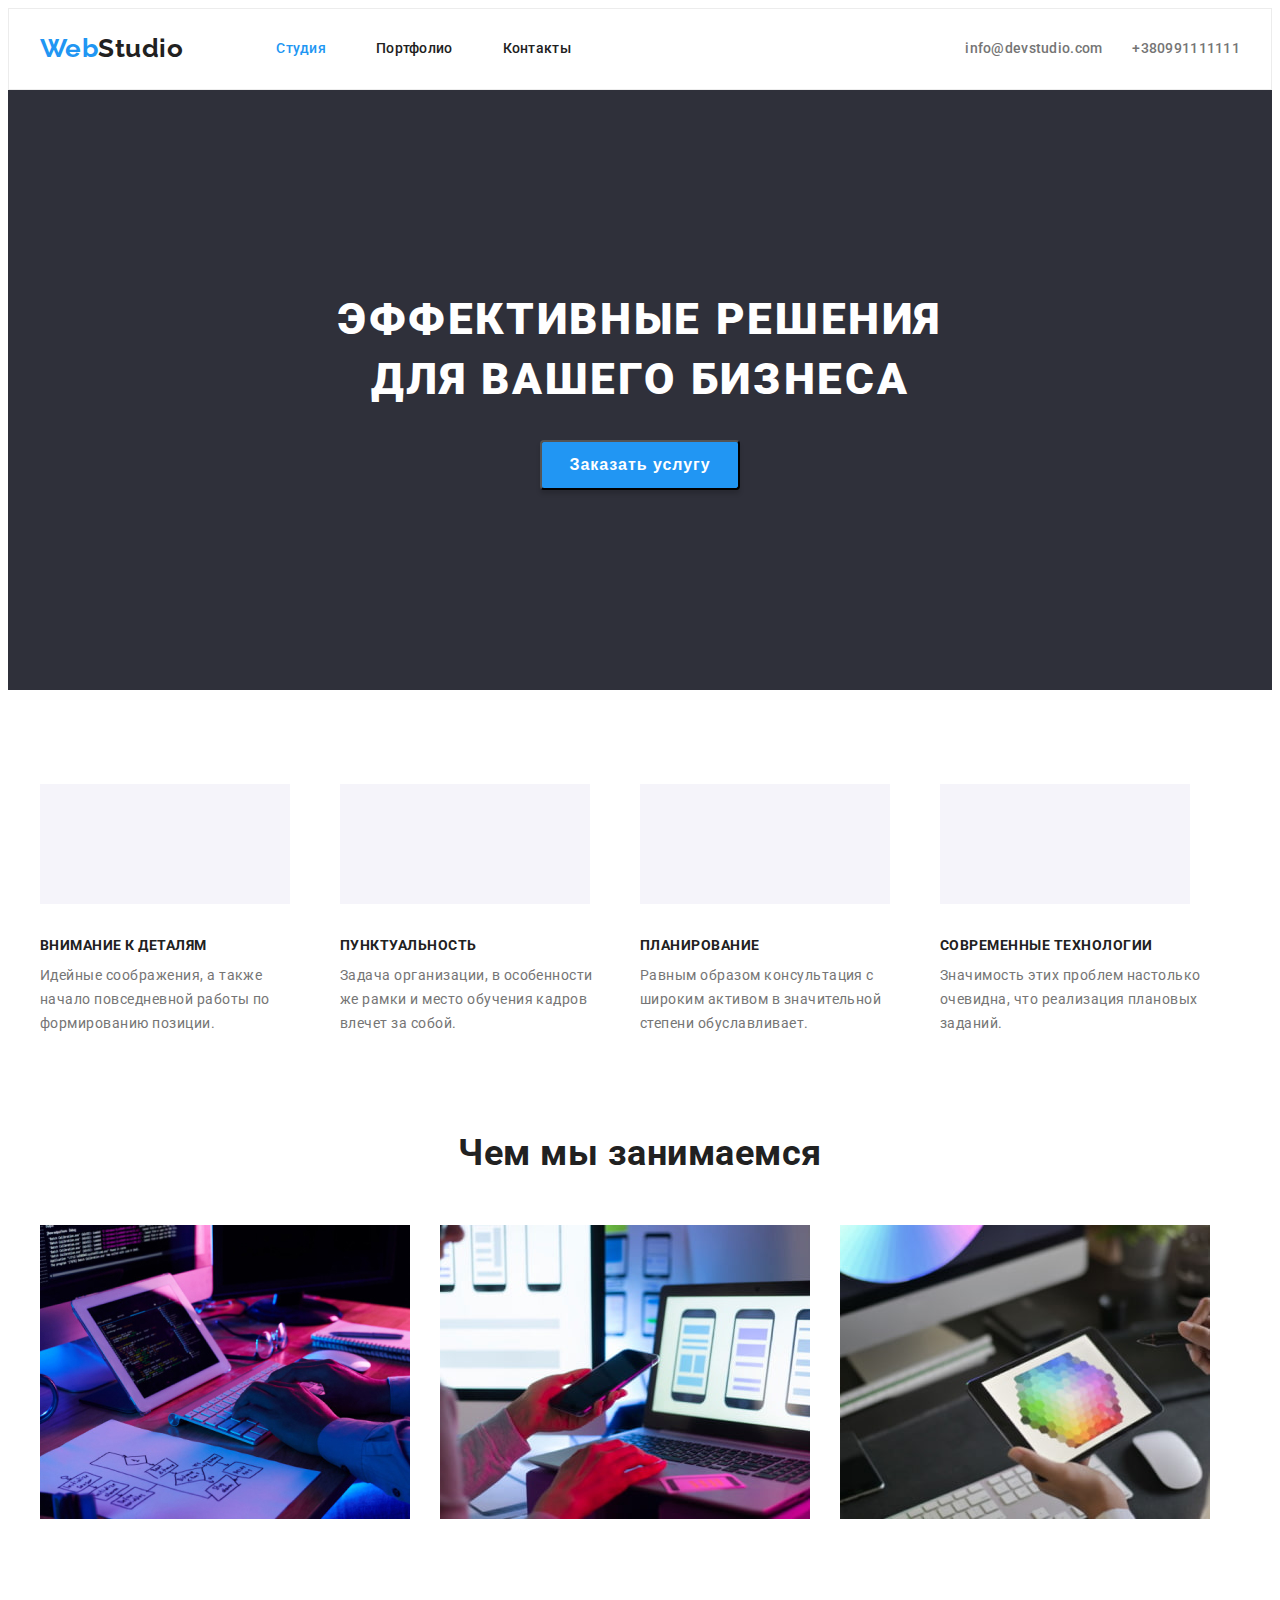
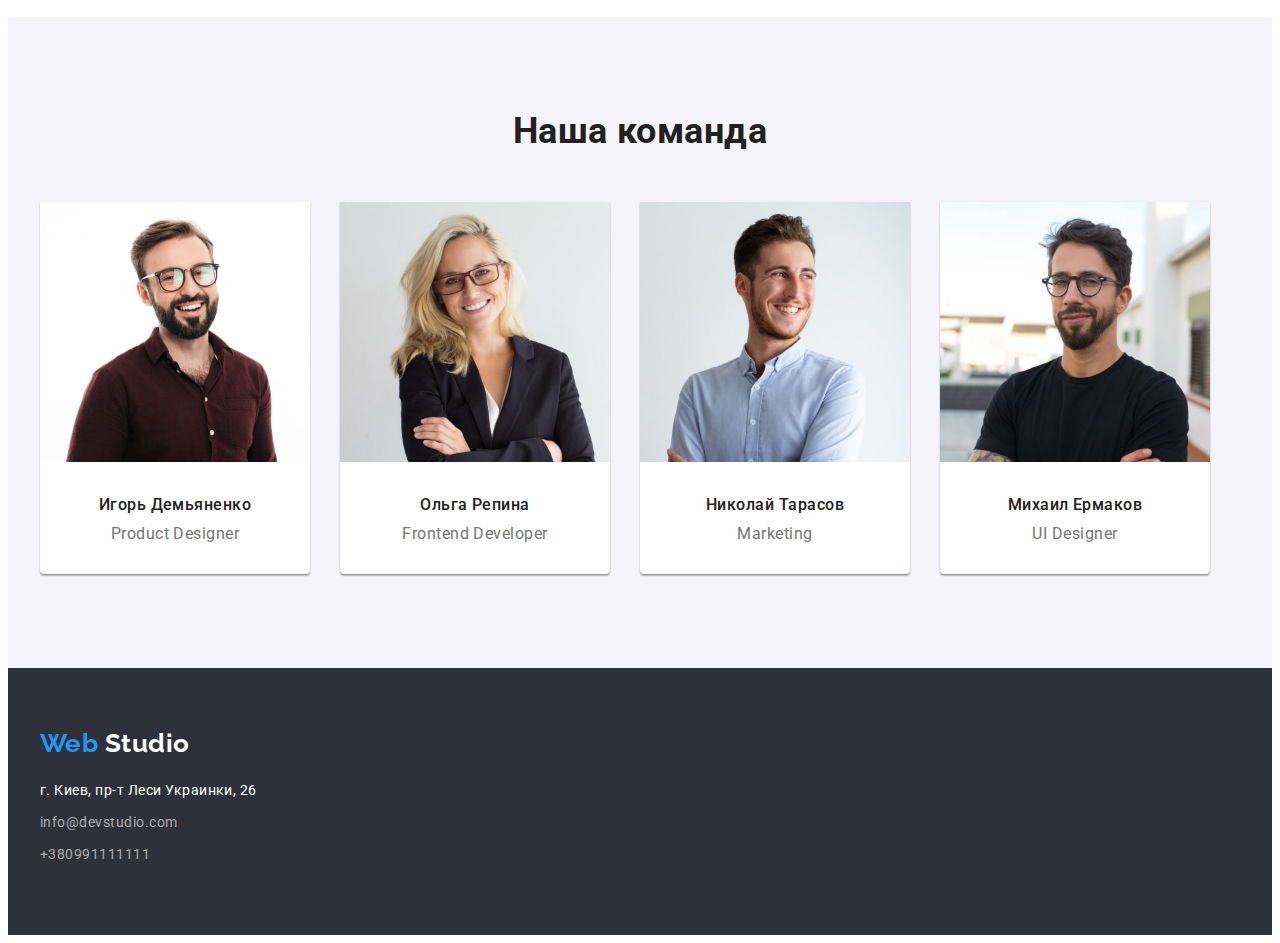
==== commit d887e295: "test" ====
--- a/index.html
+++ b/index.html
@@ -62,40 +62,40 @@
     <!-- approach in work -->
     <section class="content work">
       <ul class="list work conteiner">
-        <li class="item">
-          <div class="item2">
-            <!-- <img class="item3" src="./images/Vector.png" alt="вектор" width="70" /> -->
-          </div>
+        <li class="item icon1">
+          <svg class="work-icon">
+            <use href="./images/icons.svg#icon-antenna"></use>
+          </svg>
           <b class="work-main">Внимание к деталям</b>
           <p class="work-secondary">
             Идейные соображения, а также начало повседневной работы по
             формированию позиции.
           </p>
         </li>
-        <li class="item">
-          <div class="item2">
-            <!-- <img class="item3" src="./images/Vector (1).png" alt="вектор" width="70" /> -->
-          </div>
+        <li class="item icon2">
+          <svg class="work-icon">
+            <use href="./images/icons.svg#icon-clock"></use>
+          </svg>
           <b class="work-main">Пунктуальность</b>
           <p class="work-secondary">
             Задача организации, в особенности же рамки и место обучения кадров
             влечет за собой.
           </p>
         </li>
-        <li class="item">
-          <div class="item2">
-            <!-- <img class="item3" src="./images/Vector (2).png" alt="вектор" width="70" /> -->
-          </div>
+        <li class="item icon3">
+          <svg class="work-icon">
+            <use href="./images/icons.svg#icon-diagram"></use>
+          </svg>
           <b class="work-main">Планирование</b>
           <p class="work-secondary">
             Равным образом консультация с широким активом в значительной степени
             обуславливает.
           </p>
         </li>
-        <li class="item">
-          <div class="item2">
-            <!-- <img class="item3" src="./images/Vector (3).png" alt="вектор" width="70" /> -->
-          </div>
+        <li class="item icon4">
+          <svg class="work-icon">
+            <use href="./images/icons.svg#icon-astronaut"></use>
+          </svg>
           <b class="work-main">Современные технологии</b>
           <p class="work-secondary">
             Значимость этих проблем настолько очевидна, что реализация плановых
--- a/css/styles.css
+++ b/css/styles.css
@@ -39,24 +39,7 @@
   padding-left: 15px;
   padding-right: 15px;
 
-  outline: 2px solid rgb(225, 169, 159);
-}
-
-/* logo----------------------------------------  */
-
-.logo {
-  margin-right: 93px;
-
-  color: var(--akcent);
-  font-family: Raleway, sans-serif;
-  font-weight: 700;
-  font-size: 26px;
-  line-height: 1.2;
-  text-decoration: none;
-}
-
-.logo .studio {
-  color: var(--primery-text-cplor);
+  /* outline: 2px solid rgb(225, 169, 159); */
 }
 
 /* BUTTON ----------------------------------------  */
@@ -114,6 +97,9 @@
 
 /* HEADER ---------------------------------------- */
 
+header {
+  border: 1px solid #ececec;
+}
 .main-meny {
   display: flex;
 }
@@ -123,6 +109,22 @@
 }
 .site-nav .link.curent {
   color: var(--akcent);
+}
+
+/* logo----------------------------------------  */
+.logo {
+  margin-right: 93px;
+
+  color: var(--akcent);
+  font-family: Raleway, sans-serif;
+  font-weight: 700;
+  font-size: 26px;
+  line-height: 1.2;
+  text-decoration: none;
+}
+
+.logo .studio {
+  color: var(--primery-text-cplor);
 }
 
 /* nav ---------------------------------------- */
@@ -219,6 +221,11 @@
 .content .work .item:not(:last-child) {
   margin-right: 30px;
 }
+.work .work-icon {
+  width: 250px;
+  height: 120px;
+  background-color: var(--secondary-color-two);
+}
 
 .content .work .item2 {
   width: 270px;
@@ -355,12 +362,17 @@
   padding: 0;
   text-decoration: none;
 }
+
+.photo-div {
+  padding-top: 20px;
+  padding-bottom: 20px;
+  padding-left: 24px;
+  padding-right: 24px;
+
+  border: 1px solid #eeeeee;
+}
+
 .photo-main {
-  display: block;
-  padding-bottom: 8px;
-  padding-top: 20px;
-  padding-left: 24px;
-
   color: var(--primery-text-cplor);
   font-weight: 700;
   font-size: 18px;
@@ -368,10 +380,6 @@
   letter-spacing: 0.06em;
 }
 .photo-secondary {
-  display: block;
-  padding-left: 24px;
-  padding-bottom: 20px;
-
   color: var(--secondary-color);
   font-size: 18px;
   line-height: 1.97;
